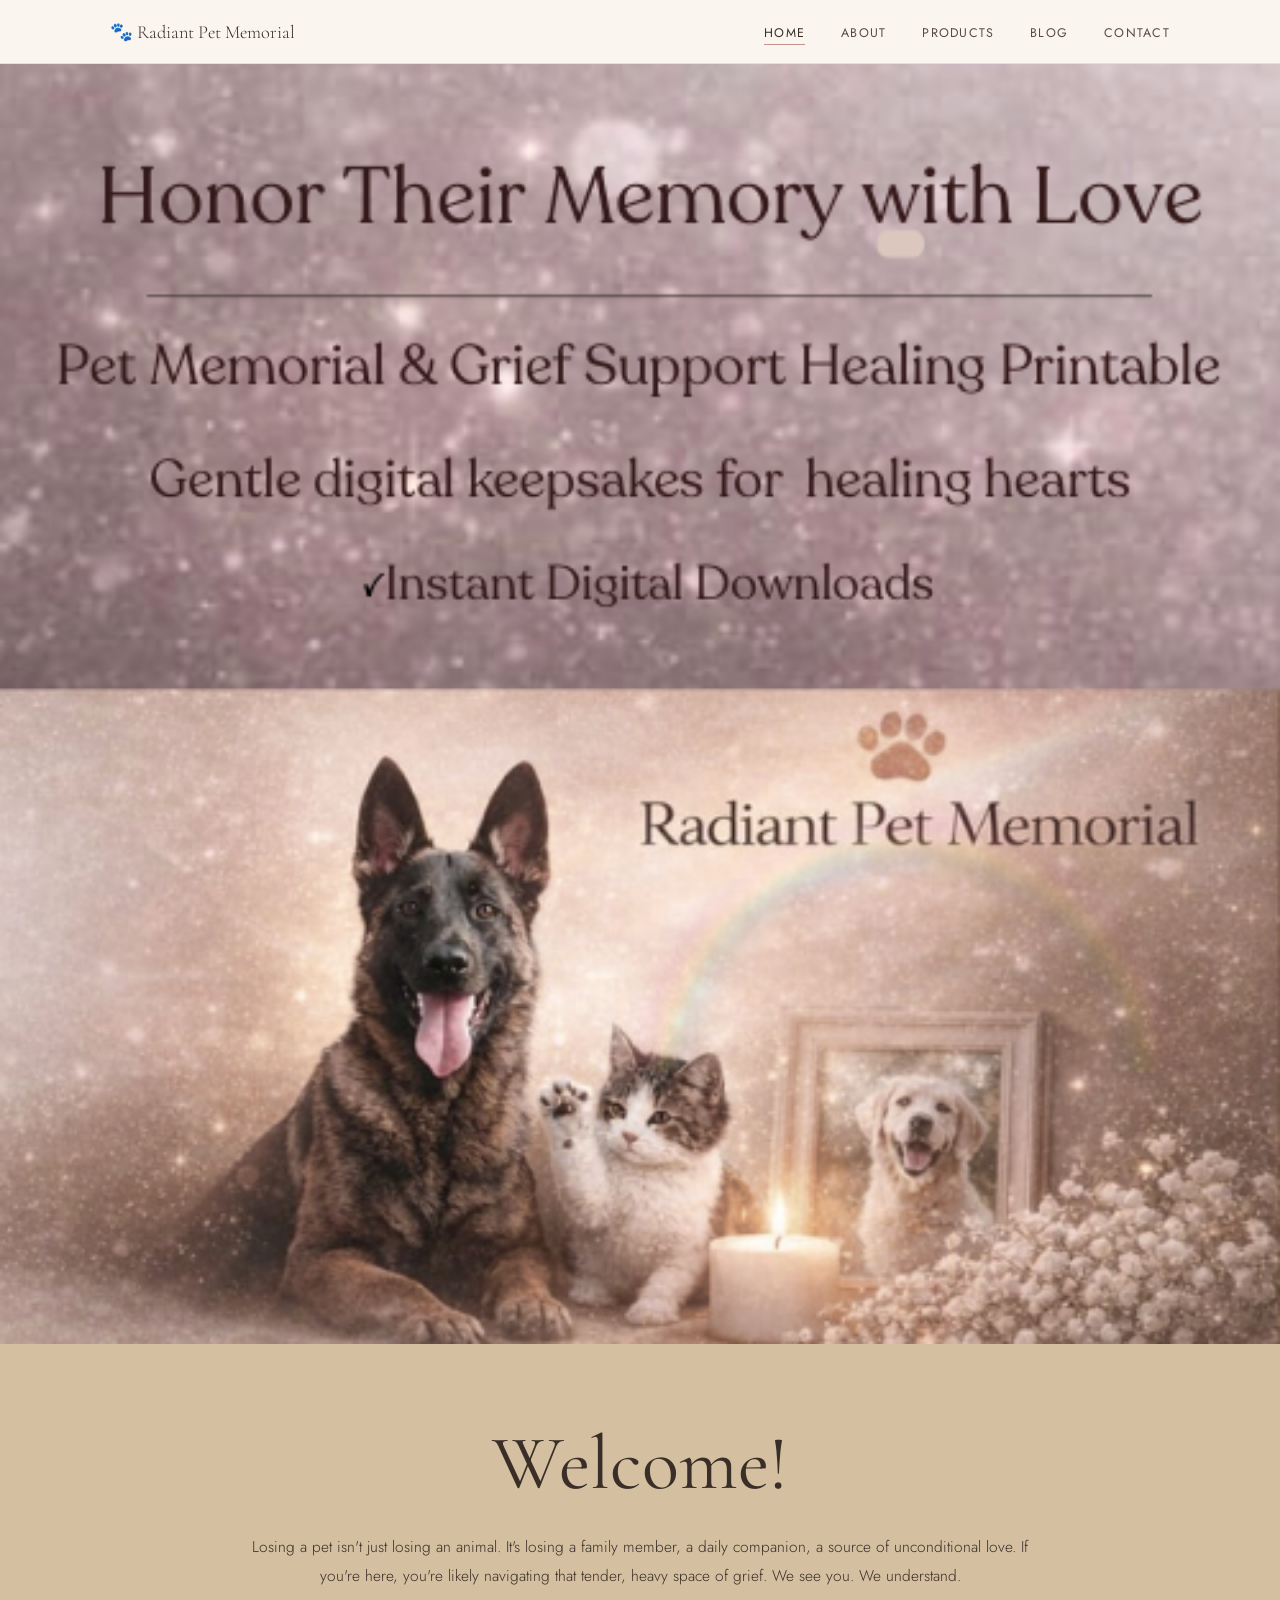
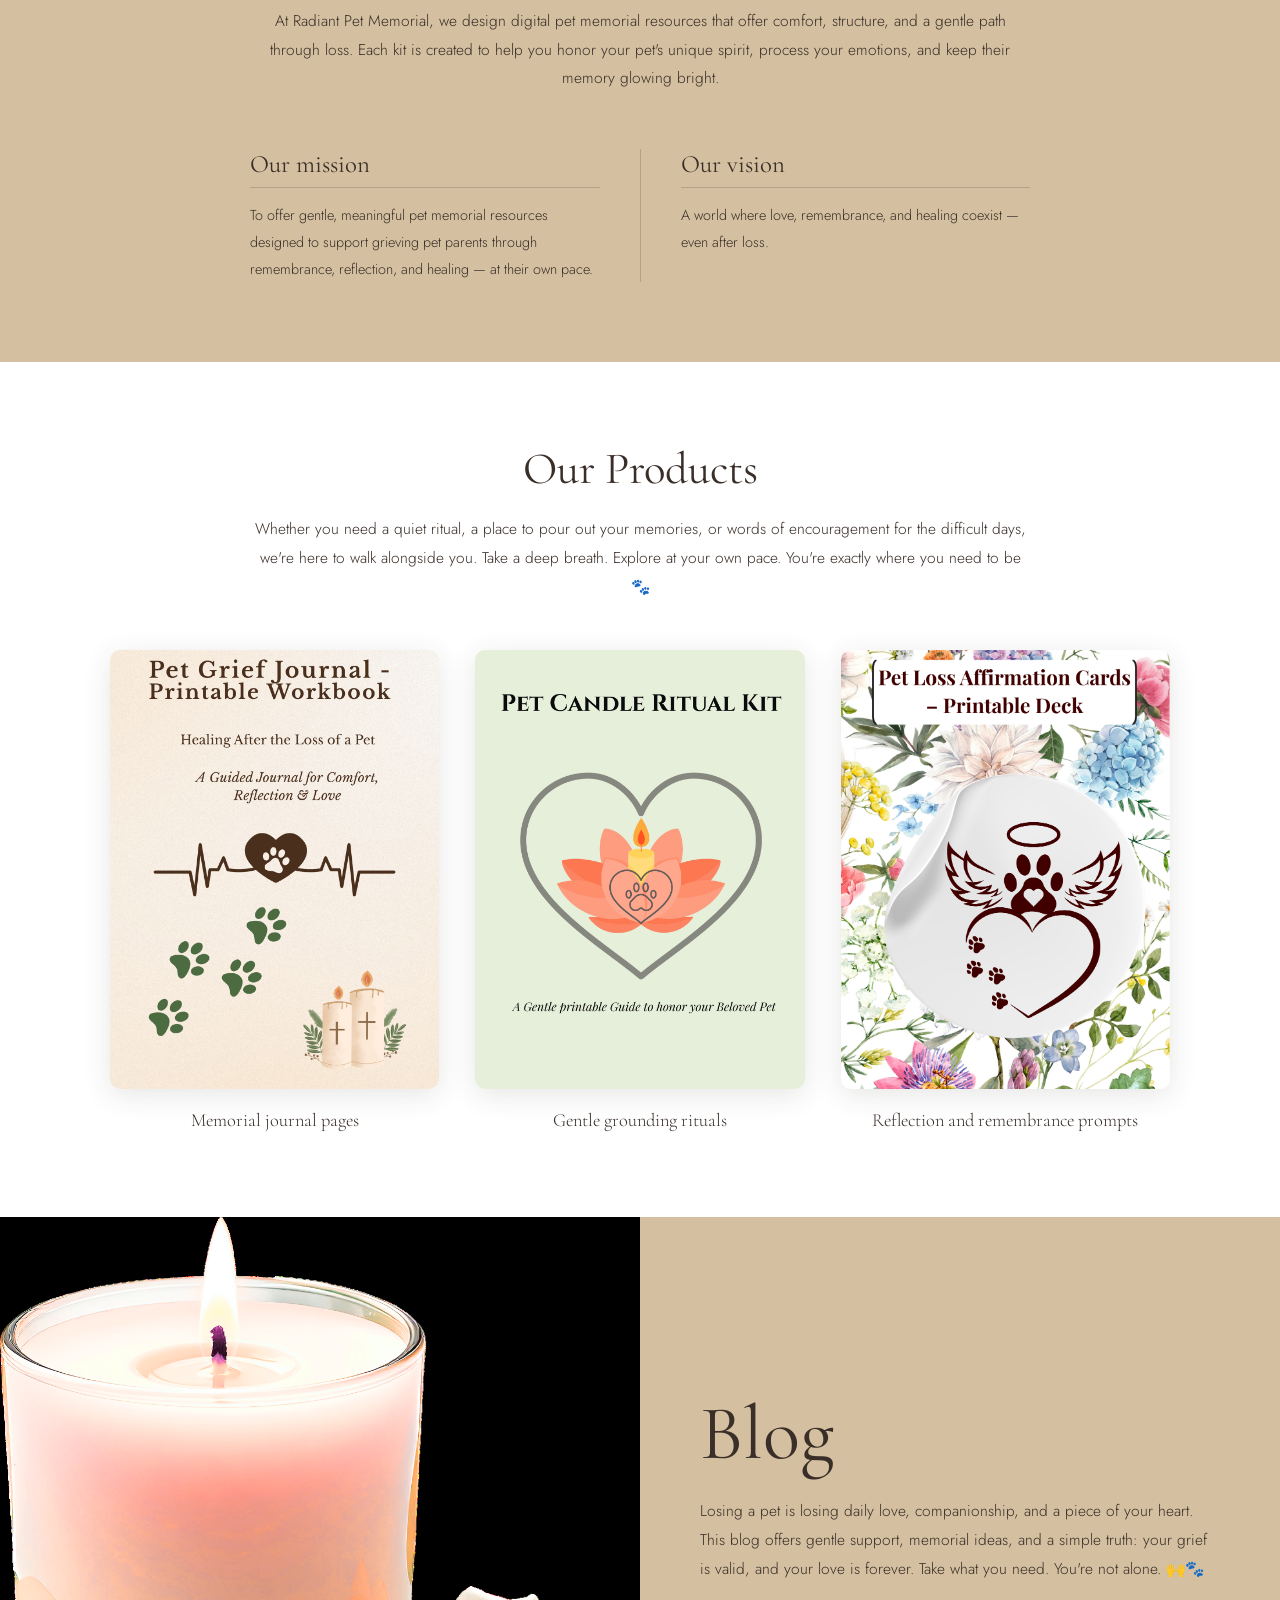
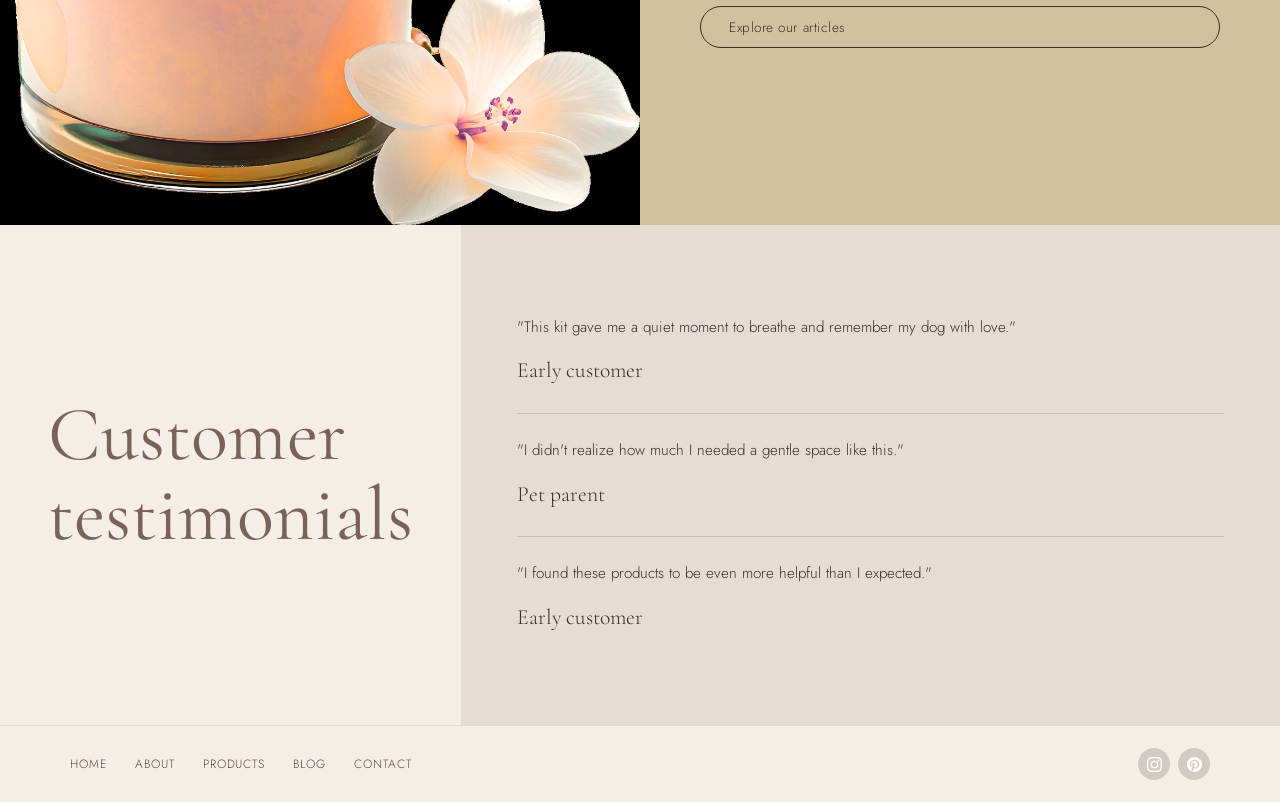
==== index.html @ d65f02b3 "Initial commit: Radiant Pet Memorial website Single-page website with Home, About, Products, Blog an" ====
<!DOCTYPE html>
<html lang="en">
<head>
  <meta charset="UTF-8" />
  <meta name="viewport" content="width=device-width, initial-scale=1.0" />
  <title>Radiant Pet Memorial – Honor Their Memory with Love</title>
  <link rel="preconnect" href="https://fonts.googleapis.com" />
  <link rel="preconnect" href="https://fonts.gstatic.com" crossorigin />
  <link href="https://fonts.googleapis.com/css2?family=Cormorant+Garamond:ital,wght@0,300;0,400;0,500;1,300;1,400&family=Jost:wght@300;400;500&display=swap" rel="stylesheet" />
  <style>
    /* ===== RESET ===== */
    *, *::before, *::after { box-sizing: border-box; margin: 0; padding: 0; }
    html { scroll-behavior: smooth; }
    body {
      font-family: 'Jost', Arial, sans-serif;
      font-weight: 300;
      color: #3a2e28;
      background: #fff;
      overflow-x: hidden;
    }
    a { text-decoration: none; color: inherit; }
    img { display: block; max-width: 100%; }

    /* ===== NAV ===== */
    .navbar {
      position: fixed;
      top: 0; left: 0; right: 0;
      z-index: 100;
      background: rgba(250,245,238,0.96);
      backdrop-filter: blur(10px);
      border-bottom: 1px solid rgba(58,46,40,0.1);
      height: 64px;
      display: flex;
      align-items: center;
    }
    .nav-inner {
      max-width: 1140px;
      margin: 0 auto;
      padding: 0 40px;
      width: 100%;
      display: flex;
      align-items: center;
      justify-content: space-between;
    }
    .nav-logo {
      font-family: 'Cormorant Garamond', Georgia, serif;
      font-size: 1.15rem;
      color: #3a2e28;
      display: flex;
      align-items: center;
      gap: 7px;
      cursor: pointer;
    }
    .nav-links {
      list-style: none;
      display: flex;
      gap: 36px;
    }
    .nav-links a {
      font-size: 0.78rem;
      font-weight: 400;
      letter-spacing: 0.1em;
      text-transform: uppercase;
      color: #5a4a44;
      transition: color 0.2s;
      position: relative;
      padding-bottom: 3px;
      cursor: pointer;
    }
    .nav-links a::after {
      content: '';
      position: absolute;
      bottom: 0; left: 0; right: 0;
      height: 1px;
      background: #c4928a;
      transform: scaleX(0);
      transition: transform 0.25s;
    }
    .nav-links a:hover, .nav-links a.active { color: #3a2e28; }
    .nav-links a:hover::after, .nav-links a.active::after { transform: scaleX(1); }

    .nav-toggle {
      display: none;
      flex-direction: column;
      gap: 5px;
      background: none;
      border: none;
      cursor: pointer;
    }
    .nav-toggle span { display: block; width: 24px; height: 1.5px; background: #3a2e28; }

    /* ===== PAGE WRAPPER ===== */
    .site { padding-top: 64px; }

    /* ===== PAGE SECTIONS ===== */
    .page-section { display: none; }
    .page-section.active { display: block; }

    /* ===== SECTION SHARED ===== */
    .sec-tan    { background: #d4c0a0; }
    .sec-white  { background: #ffffff; }
    .sec-cream  { background: #f5eee6; }
    .sec-taupe  { background: #e5ddd4; }
    .sec-sage   { background: #a8b49a; }

    .sec-inner {
      max-width: 1140px;
      margin: 0 auto;
      padding: 80px 40px;
    }
    .sec-inner-sm {
      max-width: 860px;
      margin: 0 auto;
      padding: 80px 40px;
    }

    /* ===== TYPOGRAPHY ===== */
    .display {
      font-family: 'Cormorant Garamond', Georgia, serif;
      font-weight: 400;
      font-size: clamp(3rem, 6vw, 5.5rem);
      line-height: 1.05;
      color: #3a2e28;
    }
    .display.muted { color: #7a6258; }

    .heading {
      font-family: 'Cormorant Garamond', Georgia, serif;
      font-weight: 400;
      font-size: clamp(1.8rem, 3.5vw, 2.8rem);
      color: #3a2e28;
      margin-bottom: 1.2rem;
    }
    .heading.center { text-align: center; }

    body p { line-height: 1.85; font-size: 0.97rem; }

    /* ===== BUTTONS ===== */
    .btn-sage {
      display: inline-block;
      padding: 10px 28px;
      background: #8a9e82;
      color: #fff;
      font-family: 'Jost', sans-serif;
      font-size: 0.85rem;
      font-weight: 400;
      letter-spacing: 0.04em;
      border-radius: 50px;
      transition: background 0.2s;
      margin-top: 1.4rem;
      cursor: pointer;
    }
    .btn-sage:hover { background: #728670; }

    .btn-outline-dark {
      display: inline-block;
      padding: 10px 28px;
      background: transparent;
      color: #3a2e28;
      font-family: 'Jost', sans-serif;
      font-size: 0.85rem;
      letter-spacing: 0.04em;
      border-radius: 50px;
      border: 1.5px solid #3a2e28;
      transition: all 0.2s;
      margin-top: 1.4rem;
      cursor: pointer;
    }
    .btn-outline-dark:hover { background: #3a2e28; color: #fff; }

    .btn-newsletter {
      display: inline-block;
      padding: 10px 26px;
      background: #8a9e82;
      color: #fff;
      font-family: 'Jost', sans-serif;
      font-size: 0.82rem;
      border-radius: 50px;
      margin-top: 1.2rem;
      transition: background 0.2s;
      cursor: pointer;
    }
    .btn-newsletter:hover { background: #728670; }

    /* ===== HERO ===== */
    .hero { width: 100%; line-height: 0; }
    .hero img { width: 100%; height: auto; display: block; }

    /* ===== WELCOME ===== */
    .welcome-text { text-align: center; }
    .welcome-text .display { margin-bottom: 1.8rem; }
    .welcome-text p { max-width: 780px; margin: 0 auto 1rem; color: #3a2e28; }

    .mission-vision {
      display: grid;
      grid-template-columns: 1fr 1px 1fr;
      gap: 40px;
      margin-top: 3.5rem;
      text-align: left;
    }
    .mv-divider { background: rgba(58,46,40,0.2); }
    .mv-col h3 {
      font-family: 'Cormorant Garamond', Georgia, serif;
      font-size: 1.55rem;
      font-weight: 400;
      color: #3a2e28;
      border-bottom: 1px solid rgba(58,46,40,0.2);
      padding-bottom: 0.5rem;
      margin-bottom: 0.9rem;
    }
    .mv-col p { font-size: 0.9rem; color: #3a2e28; margin: 0; }

    /* ===== ABOUT HERO BANNER ===== */
    .about-hero {
      background: #f5eee6;
      padding: 80px 40px 60px;
      text-align: center;
      border-bottom: 3px solid #d4c0a0;
    }
    .about-hero h1 {
      font-family: 'Cormorant Garamond', Georgia, serif;
      font-size: clamp(3rem, 6vw, 5rem);
      font-weight: 400;
      color: #3a2e28;
      margin-bottom: 0.6rem;
    }
    .about-hero p {
      font-size: 1rem;
      color: #7a6258;
      letter-spacing: 0.04em;
    }

    /* ===== PRODUCTS ===== */
    .products-intro { text-align: center; max-width: 780px; margin: 0 auto 3rem; }
    .products-grid {
      display: grid;
      grid-template-columns: repeat(3, 1fr);
      gap: 36px;
    }
    .product-card { display: flex; flex-direction: column; align-items: center; }
    .product-card img {
      width: 100%;
      aspect-ratio: 3/4;
      object-fit: cover;
      border-radius: 10px;
      box-shadow: 0 6px 28px rgba(58,46,40,0.12);
      margin-bottom: 14px;
    }
    .product-label {
      font-family: 'Cormorant Garamond', Georgia, serif;
      font-size: 1.15rem;
      text-align: center;
      color: #3a2e28;
    }

    /* ===== BLOG ===== */
    .blog-layout {
      display: grid;
      grid-template-columns: 1fr 1fr;
      min-height: 540px;
    }
    .blog-img-col { overflow: hidden; }
    .blog-img-col img { width: 100%; height: 100%; object-fit: cover; }
    .blog-text-col {
      padding: 72px 60px;
      display: flex;
      flex-direction: column;
      justify-content: center;
    }
    .blog-text-col .display { margin-bottom: 1.4rem; }
    .blog-text-col p { color: #3a2e28; }

    /* ===== TESTIMONIALS ===== */
    .testimonials-layout {
      display: grid;
      grid-template-columns: 1fr 2fr;
      min-height: 500px;
    }
    .t-left {
      background: #f5eee6;
      display: flex;
      align-items: center;
      justify-content: center;
      padding: 60px 48px;
    }
    .t-right {
      background: #e5ddd4;
      padding: 60px 56px;
      display: flex;
      flex-direction: column;
      justify-content: center;
    }
    .testimonial { padding: 22px 0; }
    .testimonial p.quote { font-size: 0.95rem; line-height: 1.85; color: #3a2e28; margin-bottom: 10px; }
    .testimonial p.author {
      font-family: 'Cormorant Garamond', Georgia, serif;
      font-size: 1.35rem;
      color: #3a2e28;
    }
    .t-hr { border: none; border-top: 1px solid rgba(58,46,40,0.18); }

    /* ===== FAQs ===== */
    .faq-layout {
      display: grid;
      grid-template-columns: 1fr 2fr;
      min-height: 580px;
    }
    .faq-left {
      background: #f5eee6;
      padding: 60px 40px 0;
      display: flex;
      flex-direction: column;
      overflow: hidden;
    }
    .faq-left .display { margin-bottom: 32px; }
    .faq-pets { display: flex; gap: 0; align-items: flex-end; flex: 1; }
    .faq-pets img { width: 50%; object-fit: contain; }

    .faq-right {
      background: #a8b49a;
      padding: 60px 56px;
      display: flex;
      flex-direction: column;
      justify-content: center;
    }
    .faq-item { padding: 22px 0; }
    .faq-item h3 {
      font-family: 'Cormorant Garamond', Georgia, serif;
      font-size: 1.3rem;
      font-weight: 400;
      color: #fff;
      margin-bottom: 10px;
      line-height: 1.35;
    }
    .faq-item p { font-size: 0.88rem; line-height: 1.85; color: rgba(255,255,255,0.92); }
    .faq-item p a { color: #fff; text-decoration: underline; }
    .faq-hr { border: none; border-top: 1px solid rgba(255,255,255,0.3); }

    /* ===== LET'S CONNECT ===== */
    .connect-wrap { text-align: center; }
    .connect-wrap .display { margin-bottom: 18px; }
    .connect-rule {
      border: none;
      border-top: 1px solid rgba(58,46,40,0.22);
      max-width: 480px;
      margin: 0 auto 40px;
    }
    .connect-pets {
      display: flex;
      justify-content: center;
      align-items: flex-end;
      margin-bottom: 52px;
    }
    .connect-pets img { height: 170px; width: auto; object-fit: contain; }

    .connect-cols {
      display: grid;
      grid-template-columns: repeat(3, 1fr);
      gap: 20px;
      text-align: left;
      max-width: 860px;
      margin: 0 auto;
    }
    .connect-col h4 {
      font-family: 'Cormorant Garamond', Georgia, serif;
      font-size: 1.4rem;
      font-weight: 400;
      margin-bottom: 6px;
      color: #3a2e28;
    }
    .connect-col p, .connect-col a { font-size: 0.88rem; color: #3a2e28; }
    .connect-col a:hover { text-decoration: underline; }

    .social-row { display: flex; gap: 10px; margin-top: 6px; }
    .social-btn {
      width: 40px; height: 40px;
      border-radius: 50%;
      background: #8a9e82;
      color: #fff;
      display: flex; align-items: center; justify-content: center;
      transition: background 0.2s, transform 0.2s;
    }
    .social-btn:hover { background: #6e8468; transform: translateY(-2px); }

    /* ===== FOOTER ===== */
    .footer {
      background: #f5eee6;
      border-top: 1px solid rgba(58,46,40,0.1);
      padding: 22px 40px;
    }
    .footer-inner {
      max-width: 1140px;
      margin: 0 auto;
      display: flex;
      align-items: center;
      justify-content: space-between;
      flex-wrap: wrap;
      gap: 14px;
    }
    .footer-nav { display: flex; gap: 28px; flex-wrap: wrap; }
    .footer-nav a {
      font-size: 0.75rem;
      letter-spacing: 0.08em;
      text-transform: uppercase;
      color: #5a4a44;
      transition: color 0.2s;
      cursor: pointer;
    }
    .footer-nav a:hover { color: #3a2e28; }
    .footer-social { display: flex; gap: 8px; }
    .footer-social .social-btn { width: 32px; height: 32px; background: rgba(58,46,40,0.18); }
    .footer-social .social-btn:hover { background: rgba(58,46,40,0.35); transform: none; }

    /* ===== NEWSLETTER MODAL ===== */
    .modal-overlay {
      display: none;
      position: fixed;
      inset: 0;
      background: rgba(58,46,40,0.45);
      z-index: 200;
      align-items: center;
      justify-content: center;
    }
    .modal-overlay.open { display: flex; }
    .modal-box {
      background: #f5eee6;
      border-radius: 14px;
      padding: 48px 44px 40px;
      max-width: 440px;
      width: 90%;
      text-align: center;
      position: relative;
      box-shadow: 0 20px 60px rgba(58,46,40,0.2);
    }
    .modal-close {
      position: absolute;
      top: 14px; right: 18px;
      background: none;
      border: none;
      font-size: 1.4rem;
      color: #7a6258;
      cursor: pointer;
      line-height: 1;
    }
    .modal-box h3 {
      font-family: 'Cormorant Garamond', Georgia, serif;
      font-size: 2rem;
      font-weight: 400;
      color: #3a2e28;
      margin-bottom: 8px;
    }
    .modal-box p {
      font-size: 0.88rem;
      color: #7a6258;
      margin-bottom: 24px;
      line-height: 1.7;
    }
    .modal-input {
      width: 100%;
      padding: 12px 16px;
      border: 1.5px solid rgba(58,46,40,0.25);
      border-radius: 50px;
      background: #fff;
      font-family: 'Jost', sans-serif;
      font-size: 0.9rem;
      color: #3a2e28;
      outline: none;
      margin-bottom: 12px;
      transition: border-color 0.2s;
    }
    .modal-input:focus { border-color: #8a9e82; }
    .modal-submit {
      width: 100%;
      padding: 12px;
      background: #8a9e82;
      color: #fff;
      border: none;
      border-radius: 50px;
      font-family: 'Jost', sans-serif;
      font-size: 0.88rem;
      letter-spacing: 0.04em;
      cursor: pointer;
      transition: background 0.2s;
    }
    .modal-submit:hover { background: #728670; }
    .modal-success { display: none; }
    .modal-success h3 { color: #8a9e82; }

    /* ===== RESPONSIVE ===== */
    @media (max-width: 900px) {
      .blog-layout,
      .testimonials-layout,
      .faq-layout { grid-template-columns: 1fr; }
      .blog-text-col { padding: 48px 32px; }
      .t-left, .t-right { padding: 48px 32px; }
      .faq-left { padding: 48px 32px 0; }
      .faq-right { padding: 48px 32px; }
      .products-grid { grid-template-columns: repeat(2, 1fr); }
      .connect-cols { grid-template-columns: 1fr; text-align: center; }
      .social-row { justify-content: center; }
      .mission-vision { grid-template-columns: 1fr; }
      .mv-divider { height: 1px; }
    }
    @media (max-width: 640px) {
      .nav-links { display: none; flex-direction: column; position: absolute; top: 64px; left: 0; right: 0; background: #faf5ee; padding: 20px 32px; gap: 18px; border-bottom: 1px solid rgba(58,46,40,0.1); }
      .nav-links.open { display: flex; }
      .nav-toggle { display: flex; }
      .sec-inner, .sec-inner-sm { padding: 60px 24px; }
      .products-grid { grid-template-columns: 1fr; max-width: 300px; margin: 0 auto; }
      .connect-pets img { height: 110px; }
      .footer { padding: 20px 24px; }
      .footer-inner { flex-direction: column; align-items: flex-start; }
    }
  </style>
</head>
<body>

  <!-- NAV -->
  <nav class="navbar">
    <div class="nav-inner">
      <span class="nav-logo" onclick="showPage('home')">🐾 Radiant Pet Memorial</span>
      <button class="nav-toggle" id="navToggle"><span></span><span></span><span></span></button>
      <ul class="nav-links" id="navLinks">
        <li><a onclick="showPage('home')" data-page="home" class="active">Home</a></li>
        <li><a onclick="showPage('about')" data-page="about">About</a></li>
        <li><a onclick="showPage('products')" data-page="products">Products</a></li>
        <li><a onclick="showPage('blog')" data-page="blog">Blog</a></li>
        <li><a onclick="showPage('contact')" data-page="contact">Contact</a></li>
      </ul>
    </div>
  </nav>

  <div class="site">

    <!-- ========== HOME ========== -->
    <div class="page-section active" id="page-home">

      <section class="hero">
        <img src="images/hero.png" alt="Honor Their Memory with Love – Radiant Pet Memorial" />
      </section>

      <section class="sec-tan">
        <div class="sec-inner-sm">
          <div class="welcome-text">
            <h2 class="display">Welcome!</h2>
            <p>Losing a pet isn't just losing an animal. It's losing a family member, a daily companion, a source of unconditional love. If you're here, you're likely navigating that tender, heavy space of grief. We see you. We understand.</p>
            <p>At Radiant Pet Memorial, we design digital pet memorial resources that offer comfort, structure, and a gentle path through loss. Each kit is created to help you honor your pet's unique spirit, process your emotions, and keep their memory glowing bright.</p>
          </div>
          <div class="mission-vision">
            <div class="mv-col">
              <h3>Our mission</h3>
              <p>To offer gentle, meaningful pet memorial resources designed to support grieving pet parents through remembrance, reflection, and healing — at their own pace.</p>
            </div>
            <div class="mv-divider"></div>
            <div class="mv-col">
              <h3>Our vision</h3>
              <p>A world where love, remembrance, and healing coexist — even after loss.</p>
            </div>
          </div>
        </div>
      </section>

      <section class="sec-white">
        <div class="sec-inner">
          <h2 class="heading center">Our Products</h2>
          <div class="products-intro">
            <p>Whether you need a quiet ritual, a place to pour out your memories, or words of encouragement for the difficult days, we're here to walk alongside you. Take a deep breath. Explore at your own pace. You're exactly where you need to be 🐾</p>
          </div>
          <div class="products-grid">
            <div class="product-card">
              <img src="images/product-journal.png" alt="Pet Grief Journal" />
              <p class="product-label">Memorial journal pages</p>
            </div>
            <div class="product-card">
              <img src="images/product-candle-kit.png" alt="Pet Candle Ritual Kit" />
              <p class="product-label">Gentle grounding rituals</p>
            </div>
            <div class="product-card">
              <img src="images/product-affirmation.png" alt="Pet Loss Affirmation Cards" />
              <p class="product-label">Reflection and remembrance prompts</p>
            </div>
          </div>
        </div>
      </section>

      <div class="blog-layout">
        <div class="blog-img-col sec-tan">
          <img src="images/blog-candle.png" alt="Candle with flower" />
        </div>
        <div class="blog-text-col sec-tan">
          <h2 class="display">Blog</h2>
          <p>Losing a pet is losing daily love, companionship, and a piece of your heart. This blog offers gentle support, memorial ideas, and a simple truth: your grief is valid, and your love is forever. Take what you need. You're not alone. 🙌🐾</p>
          <a onclick="showPage('blog')" class="btn-outline-dark">Explore our articles</a>
        </div>
      </div>

      <div class="testimonials-layout">
        <div class="t-left">
          <h2 class="display muted">Customer<br />testimonials</h2>
        </div>
        <div class="t-right">
          <div class="testimonial">
            <p class="quote">"This kit gave me a quiet moment to breathe and remember my dog with love."</p>
            <p class="author">Early customer</p>
          </div>
          <hr class="t-hr" />
          <div class="testimonial">
            <p class="quote">"I didn't realize how much I needed a gentle space like this."</p>
            <p class="author">Pet parent</p>
          </div>
          <hr class="t-hr" />
          <div class="testimonial">
            <p class="quote">"I found these products to be even more helpful than I expected."</p>
            <p class="author">Early customer</p>
          </div>
        </div>
      </div>

    </div><!-- end #page-home -->


    <!-- ========== ABOUT ========== -->
    <div class="page-section" id="page-about">

      <div class="about-hero">
        <h1>About Us</h1>
        <p>Compassion for grieving pet parents</p>
      </div>

      <section class="sec-tan">
        <div class="sec-inner-sm">
          <div class="welcome-text">
            <h2 class="display">Welcome!</h2>
            <p>Losing a pet isn't just losing an animal. It's losing a family member, a daily companion, a source of unconditional love. If you're here, you're likely navigating that tender, heavy space of grief. We see you. We understand.</p>
            <p>At Radiant Pet Memorial, we design digital pet memorial resources that offer comfort, structure, and a gentle path through loss. Each kit is created to help you honor your pet's unique spirit, process your emotions, and keep their memory glowing bright.</p>
          </div>
          <div class="mission-vision">
            <div class="mv-col">
              <h3>Our mission</h3>
              <p>To offer gentle, meaningful pet memorial resources designed to support grieving pet parents through remembrance, reflection, and healing — at their own pace.</p>
            </div>
            <div class="mv-divider"></div>
            <div class="mv-col">
              <h3>Our vision</h3>
              <p>A world where love, remembrance, and healing coexist — even after loss.</p>
            </div>
          </div>
        </div>
      </section>

      <div class="testimonials-layout">
        <div class="t-left">
          <h2 class="display muted">Customer<br />testimonials</h2>
        </div>
        <div class="t-right">
          <div class="testimonial">
            <p class="quote">"This kit gave me a quiet moment to breathe and remember my dog with love."</p>
            <p class="author">Early customer</p>
          </div>
          <hr class="t-hr" />
          <div class="testimonial">
            <p class="quote">"I didn't realize how much I needed a gentle space like this."</p>
            <p class="author">Pet parent</p>
          </div>
          <hr class="t-hr" />
          <div class="testimonial">
            <p class="quote">"I found these products to be even more helpful than I expected."</p>
            <p class="author">Early customer</p>
          </div>
        </div>
      </div>

    </div><!-- end #page-about -->


    <!-- ========== PRODUCTS ========== -->
    <div class="page-section" id="page-products">

      <section class="sec-white">
        <div class="sec-inner">
          <h2 class="heading center">Our Products</h2>
          <div class="products-intro">
            <p>Whether you need a quiet ritual, a place to pour out your memories, or words of encouragement for the difficult days, we're here to walk alongside you. Take a deep breath. Explore at your own pace. You're exactly where you need to be 🐾</p>
          </div>
          <div class="products-grid">
            <div class="product-card">
              <img src="images/product-journal.png" alt="Pet Grief Journal – Printable Workbook" />
              <p class="product-label">Memorial journal pages</p>
            </div>
            <div class="product-card">
              <img src="images/product-candle-kit.png" alt="Pet Candle Ritual Kit" />
              <p class="product-label">Gentle grounding rituals</p>
            </div>
            <div class="product-card">
              <img src="images/product-affirmation.png" alt="Pet Loss Affirmation Cards – Printable Deck" />
              <p class="product-label">Reflection and remembrance prompts</p>
            </div>
          </div>
        </div>
      </section>

    </div><!-- end #page-products -->


    <!-- ========== BLOG ========== -->
    <div class="page-section" id="page-blog">

      <div class="blog-layout">
        <div class="blog-img-col sec-tan">
          <img src="images/blog-candle.png" alt="Candle with flower" />
        </div>
        <div class="blog-text-col sec-tan">
          <h2 class="display">Blog</h2>
          <p>Losing a pet is losing daily love, companionship, and a piece of your heart. This blog offers gentle support, memorial ideas, and a simple truth: your grief is valid, and your love is forever. Take what you need. You're not alone. 🙌🐾</p>
          <a href="#blog-articles" class="btn-outline-dark">Explore our articles</a>
        </div>
      </div>

      <section class="sec-cream" id="blog-articles">
        <div class="sec-inner">
          <div style="display:grid;grid-template-columns:repeat(auto-fill,minmax(300px,1fr));gap:36px;">

            <article style="background:#fff;border-radius:10px;overflow:hidden;box-shadow:0 4px 20px rgba(58,46,40,0.08);">
              <div style="background:#d4c0a0;height:200px;display:flex;align-items:center;justify-content:center;font-size:3.5rem;">🕯️</div>
              <div style="padding:24px;">
                <span style="font-size:0.72rem;letter-spacing:0.1em;text-transform:uppercase;color:#8a9e82;font-weight:500;">Grief &amp; Healing</span>
                <h3 style="font-family:'Cormorant Garamond',serif;font-size:1.35rem;font-weight:400;margin:10px 0 8px;line-height:1.3;">Finding Peace After Pet Loss: A Gentle Guide</h3>
                <p style="font-size:0.88rem;color:#5a4a44;line-height:1.8;">Losing a pet can feel overwhelming. Here are five gentle practices to help you move through grief with compassion for yourself...</p>
                <a href="#" style="display:inline-block;margin-top:14px;font-size:0.85rem;color:#8a9e82;font-weight:500;">Read more →</a>
              </div>
            </article>

            <article style="background:#fff;border-radius:10px;overflow:hidden;box-shadow:0 4px 20px rgba(58,46,40,0.08);">
              <div style="background:#f5d8d3;height:200px;display:flex;align-items:center;justify-content:center;font-size:3.5rem;">📖</div>
              <div style="padding:24px;">
                <span style="font-size:0.72rem;letter-spacing:0.1em;text-transform:uppercase;color:#8a9e82;font-weight:500;">Journaling</span>
                <h3 style="font-family:'Cormorant Garamond',serif;font-size:1.35rem;font-weight:400;margin:10px 0 8px;line-height:1.3;">How Journaling Helped Me Honour My Cat's Memory</h3>
                <p style="font-size:0.88rem;color:#5a4a44;line-height:1.8;">Writing down memories is one of the most healing things you can do. Here's how to start your pet memorial journal even when it feels hard...</p>
                <a href="#" style="display:inline-block;margin-top:14px;font-size:0.85rem;color:#8a9e82;font-weight:500;">Read more →</a>
              </div>
            </article>

            <article style="background:#fff;border-radius:10px;overflow:hidden;box-shadow:0 4px 20px rgba(58,46,40,0.08);">
              <div style="background:#e6f0e2;height:200px;display:flex;align-items:center;justify-content:center;font-size:3.5rem;">🌿</div>
              <div style="padding:24px;">
                <span style="font-size:0.72rem;letter-spacing:0.1em;text-transform:uppercase;color:#8a9e82;font-weight:500;">Memory Keeping</span>
                <h3 style="font-family:'Cormorant Garamond',serif;font-size:1.35rem;font-weight:400;margin:10px 0 8px;line-height:1.3;">Creating a Memory Corner for Your Beloved Pet</h3>
                <p style="font-size:0.88rem;color:#5a4a44;line-height:1.8;">A dedicated memory space in your home can be a beautiful tribute. Learn how to create one that feels personal and comforting...</p>
                <a href="#" style="display:inline-block;margin-top:14px;font-size:0.85rem;color:#8a9e82;font-weight:500;">Read more →</a>
              </div>
            </article>

          </div>
        </div>
      </section>

    </div><!-- end #page-blog -->


    <!-- ========== CONTACT ========== -->
    <div class="page-section" id="page-contact">

      <div class="faq-layout">
        <div class="faq-left">
          <h2 class="display">FAQs</h2>
          <div class="faq-pets">
            <img src="images/faq-dog.png" alt="Dog" />
            <img src="images/faq-cat.png" alt="Cat" />
          </div>
        </div>
        <div class="faq-right">
          <div class="faq-item">
            <h3>When will I receive my products?</h3>
            <p>Your worksheets will be available for instant download immediately after your payment is processed.</p>
          </div>
          <hr class="faq-hr" />
          <div class="faq-item">
            <h3>How do I download my worksheets?</h3>
            <p>Once your purchase is complete, the "Add to Cart" button will be replaced by a "Download Now" button, which you can click to download your items. You can also navigate to your Etsy profile, click "recent purchases," select this worksheet bundle, and you will see the option to download your worksheets.</p>
          </div>
          <hr class="faq-hr" />
          <div class="faq-item">
            <h3>What should I do if I need help with my order or have questions about this product?</h3>
            <p>Send me a message on Etsy @ <a href="mailto:radiantpetmemorial@etsy.com">radiantpetmemorial@etsy.com</a> — I'm happy to answer any questions you have!</p>
            <button onclick="openNewsletter()" class="btn-newsletter">Subscribe to our newsletter</button>
          </div>
        </div>
      </div>

      <section class="sec-tan" id="connect-section">
        <div class="sec-inner">
          <div class="connect-wrap">
            <h2 class="display">Let's connect</h2>
            <hr class="connect-rule" />
            <div class="connect-pets">
              <img src="images/connect-puppy.png" alt="Puppy" />
              <img src="images/connect-fluffy-cat.png" alt="Fluffy cat" />
              <img src="images/connect-yorkie.png" alt="Yorkie with bone" />
              <img src="images/connect-kitten.png" alt="Kitten" />
            </div>
            <div class="connect-cols">
              <div class="connect-col">
                <h4>Phone</h4>
                <p><a href="tel:+11234567890">(123) 456-7890</a></p>
              </div>
              <div class="connect-col">
                <h4>Email</h4>
                <p><a href="mailto:radiantpetmemorial@gmail.com">radiantpetmemorial@gmail.com</a></p>
              </div>
              <div class="connect-col">
                <h4>Social media</h4>
                <div class="social-row">
                  <a href="https://www.instagram.com/radiantpetmemorial?igsh=MTEweGh0MDZ3ZXppZw==" target="_blank" rel="noopener" aria-label="Instagram" class="social-btn">
                    <svg viewBox="0 0 24 24" fill="currentColor" width="18" height="18"><path d="M12 2.163c3.204 0 3.584.012 4.85.07 3.252.148 4.771 1.691 4.919 4.919.058 1.265.069 1.645.069 4.849 0 3.205-.012 3.584-.069 4.849-.149 3.225-1.664 4.771-4.919 4.919-1.266.058-1.644.07-4.85.07-3.204 0-3.584-.012-4.849-.07-3.26-.149-4.771-1.699-4.919-4.92-.058-1.265-.07-1.644-.07-4.849 0-3.204.013-3.583.07-4.849.149-3.227 1.664-4.771 4.919-4.919 1.266-.057 1.645-.069 4.849-.069zM12 0C8.741 0 8.333.014 7.053.072 2.695.272.273 2.69.073 7.052.014 8.333 0 8.741 0 12c0 3.259.014 3.668.072 4.948.2 4.358 2.618 6.78 6.98 6.98C8.333 23.986 8.741 24 12 24c3.259 0 3.668-.014 4.948-.072 4.354-.2 6.782-2.618 6.979-6.98.059-1.28.073-1.689.073-4.948 0-3.259-.014-3.667-.072-4.947-.196-4.354-2.617-6.78-6.979-6.98C15.668.014 15.259 0 12 0zm0 5.838a6.162 6.162 0 100 12.324 6.162 6.162 0 000-12.324zM12 16a4 4 0 110-8 4 4 0 010 8zm6.406-11.845a1.44 1.44 0 100 2.881 1.44 1.44 0 000-2.881z"/></svg>
                  </a>
                  <a href="https://pin.it/HvTOtUVkY" target="_blank" rel="noopener" aria-label="Pinterest" class="social-btn">
                    <svg viewBox="0 0 24 24" fill="currentColor" width="18" height="18"><path d="M12 0C5.373 0 0 5.373 0 12c0 5.084 3.163 9.426 7.627 11.174-.105-.949-.2-2.405.042-3.441.218-.937 1.407-5.965 1.407-5.965s-.359-.719-.359-1.782c0-1.668.967-2.914 2.171-2.914 1.023 0 1.518.769 1.518 1.69 0 1.029-.655 2.568-.994 3.995-.283 1.194.599 2.169 1.777 2.169 2.133 0 3.772-2.249 3.772-5.495 0-2.873-2.064-4.882-5.012-4.882-3.414 0-5.418 2.561-5.418 5.207 0 1.031.397 2.138.893 2.738a.36.36 0 01.083.345l-.333 1.36c-.053.22-.174.267-.402.161-1.499-.698-2.436-2.889-2.436-4.649 0-3.785 2.75-7.262 7.929-7.262 4.163 0 7.398 2.967 7.398 6.931 0 4.136-2.607 7.464-6.227 7.464-1.216 0-2.359-.632-2.75-1.378l-.748 2.853c-.271 1.043-1.002 2.35-1.492 3.146C9.57 23.812 10.763 24 12 24c6.627 0 12-5.373 12-12S18.627 0 12 0z"/></svg>
                  </a>
                </div>
              </div>
            </div>
          </div>
        </div>
      </section>

    </div><!-- end #page-contact -->


    <!-- ========== FOOTER (shared) ========== -->
    <footer class="footer">
      <div class="footer-inner">
        <nav class="footer-nav">
          <a onclick="showPage('home')">Home</a>
          <a onclick="showPage('about')">About</a>
          <a onclick="showPage('products')">Products</a>
          <a onclick="showPage('blog')">Blog</a>
          <a onclick="showPage('contact')">Contact</a>
        </nav>
        <div class="footer-social">
          <a href="https://www.instagram.com/radiantpetmemorial?igsh=MTEweGh0MDZ3ZXppZw==" target="_blank" rel="noopener" aria-label="Instagram" class="social-btn">
            <svg viewBox="0 0 24 24" fill="currentColor" width="15" height="15"><path d="M12 2.163c3.204 0 3.584.012 4.85.07 3.252.148 4.771 1.691 4.919 4.919.058 1.265.069 1.645.069 4.849 0 3.205-.012 3.584-.069 4.849-.149 3.225-1.664 4.771-4.919 4.919-1.266.058-1.644.07-4.85.07-3.204 0-3.584-.012-4.849-.07-3.26-.149-4.771-1.699-4.919-4.92-.058-1.265-.07-1.644-.07-4.849 0-3.204.013-3.583.07-4.849.149-3.227 1.664-4.771 4.919-4.919 1.266-.057 1.645-.069 4.849-.069zM12 0C8.741 0 8.333.014 7.053.072 2.695.272.273 2.69.073 7.052.014 8.333 0 8.741 0 12c0 3.259.014 3.668.072 4.948.2 4.358 2.618 6.78 6.98 6.98C8.333 23.986 8.741 24 12 24c3.259 0 3.668-.014 4.948-.072 4.354-.2 6.782-2.618 6.979-6.98.059-1.28.073-1.689.073-4.948 0-3.259-.014-3.667-.072-4.947-.196-4.354-2.617-6.78-6.979-6.98C15.668.014 15.259 0 12 0zm0 5.838a6.162 6.162 0 100 12.324 6.162 6.162 0 000-12.324zM12 16a4 4 0 110-8 4 4 0 010 8zm6.406-11.845a1.44 1.44 0 100 2.881 1.44 1.44 0 000-2.881z"/></svg>
          </a>
          <a href="https://pin.it/HvTOtUVkY" target="_blank" rel="noopener" aria-label="Pinterest" class="social-btn">
            <svg viewBox="0 0 24 24" fill="currentColor" width="15" height="15"><path d="M12 0C5.373 0 0 5.373 0 12c0 5.084 3.163 9.426 7.627 11.174-.105-.949-.2-2.405.042-3.441.218-.937 1.407-5.965 1.407-5.965s-.359-.719-.359-1.782c0-1.668.967-2.914 2.171-2.914 1.023 0 1.518.769 1.518 1.69 0 1.029-.655 2.568-.994 3.995-.283 1.194.599 2.169 1.777 2.169 2.133 0 3.772-2.249 3.772-5.495 0-2.873-2.064-4.882-5.012-4.882-3.414 0-5.418 2.561-5.418 5.207 0 1.031.397 2.138.893 2.738a.36.36 0 01.083.345l-.333 1.36c-.053.22-.174.267-.402.161-1.499-.698-2.436-2.889-2.436-4.649 0-3.785 2.75-7.262 7.929-7.262 4.163 0 7.398 2.967 7.398 6.931 0 4.136-2.607 7.464-6.227 7.464-1.216 0-2.359-.632-2.75-1.378l-.748 2.853c-.271 1.043-1.002 2.35-1.492 3.146C9.57 23.812 10.763 24 12 24c6.627 0 12-5.373 12-12S18.627 0 12 0z"/></svg>
          </a>
        </div>
      </div>
    </footer>

  </div><!-- end .site -->

  <!-- NEWSLETTER MODAL -->
  <div class="modal-overlay" id="newsletterModal">
    <div class="modal-box">
      <button class="modal-close" onclick="closeNewsletter()" aria-label="Close">&times;</button>

      <!-- Form view -->
      <div id="modalForm">
        <h3>Stay connected</h3>
        <p>Get gentle grief resources, memorial ideas, and new product updates delivered to your inbox.</p>
        <!-- Replace YOUR_FORM_ID with your Formspree ID at formspree.io -->
        <form id="newsletterForm" action="https://formspree.io/f/YOUR_FORM_ID" method="POST" onsubmit="handleNewsletterSubmit(event)">
          <input type="email" name="email" class="modal-input" placeholder="Your email address" required />
          <button type="submit" class="modal-submit">Subscribe</button>
        </form>
      </div>

      <!-- Success view -->
      <div id="modalSuccess" class="modal-success">
        <h3>You're subscribed! 🐾</h3>
        <p>Thank you for joining the Radiant Pet Memorial community. We'll be in touch with love.</p>
      </div>
    </div>
  </div>

  <script>
    function showPage(name) {
      // Hide all sections
      document.querySelectorAll('.page-section').forEach(s => s.classList.remove('active'));
      // Show target
      document.getElementById('page-' + name).classList.add('active');
      // Update nav active state
      document.querySelectorAll('.nav-links a').forEach(a => {
        a.classList.toggle('active', a.dataset.page === name);
      });
      // Close mobile nav
      document.getElementById('navLinks').classList.remove('open');
      // Scroll to top
      window.scrollTo(0, 0);
    }

    function openNewsletter() {
      document.getElementById('newsletterModal').classList.add('open');
      document.getElementById('modalForm').style.display = 'block';
      document.getElementById('modalSuccess').style.display = 'none';
    }
    function closeNewsletter() {
      document.getElementById('newsletterModal').classList.remove('open');
    }
    // Close on overlay click
    document.getElementById('newsletterModal').addEventListener('click', function(e) {
      if (e.target === this) closeNewsletter();
    });
    async function handleNewsletterSubmit(e) {
      e.preventDefault();
      const form = e.target;
      const formId = form.action.split('/').pop();
      if (formId === 'YOUR_FORM_ID') {
        // No Formspree ID yet — just show success for demo
        document.getElementById('modalForm').style.display = 'none';
        document.getElementById('modalSuccess').style.display = 'block';
        return;
      }
      try {
        const res = await fetch(form.action, {
          method: 'POST',
          body: new FormData(form),
          headers: { Accept: 'application/json' }
        });
        if (res.ok) {
          document.getElementById('modalForm').style.display = 'none';
          document.getElementById('modalSuccess').style.display = 'block';
        }
      } catch {
        document.getElementById('modalForm').style.display = 'none';
        document.getElementById('modalSuccess').style.display = 'block';
      }
    }

    // Mobile nav toggle
    const navToggle = document.getElementById('navToggle');
    const navLinks  = document.getElementById('navLinks');
    if (navToggle) {
      navToggle.addEventListener('click', () => navLinks.classList.toggle('open'));
    }

    // Sticky nav shadow
    window.addEventListener('scroll', () => {
      document.querySelector('.navbar').style.boxShadow =
        window.scrollY > 10 ? '0 2px 16px rgba(58,46,40,0.1)' : 'none';
    });
  </script>

</body>
</html>
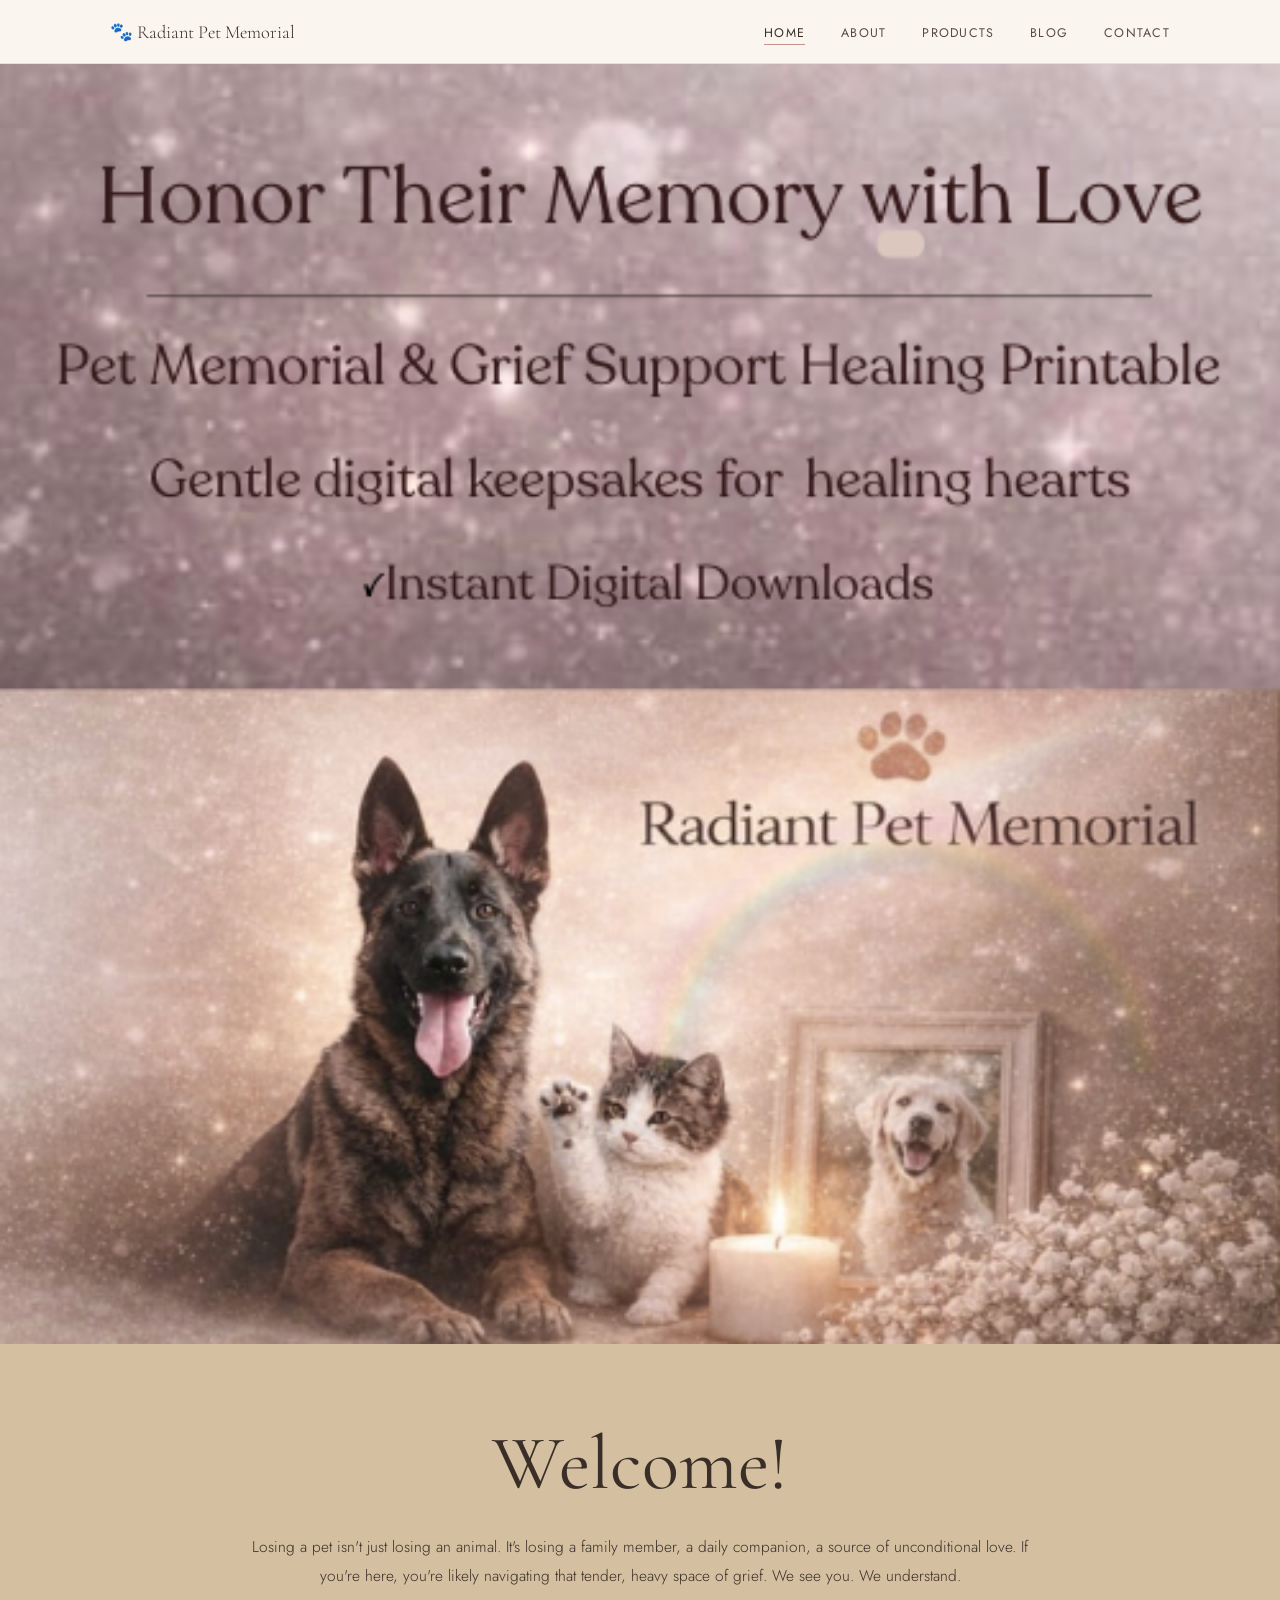
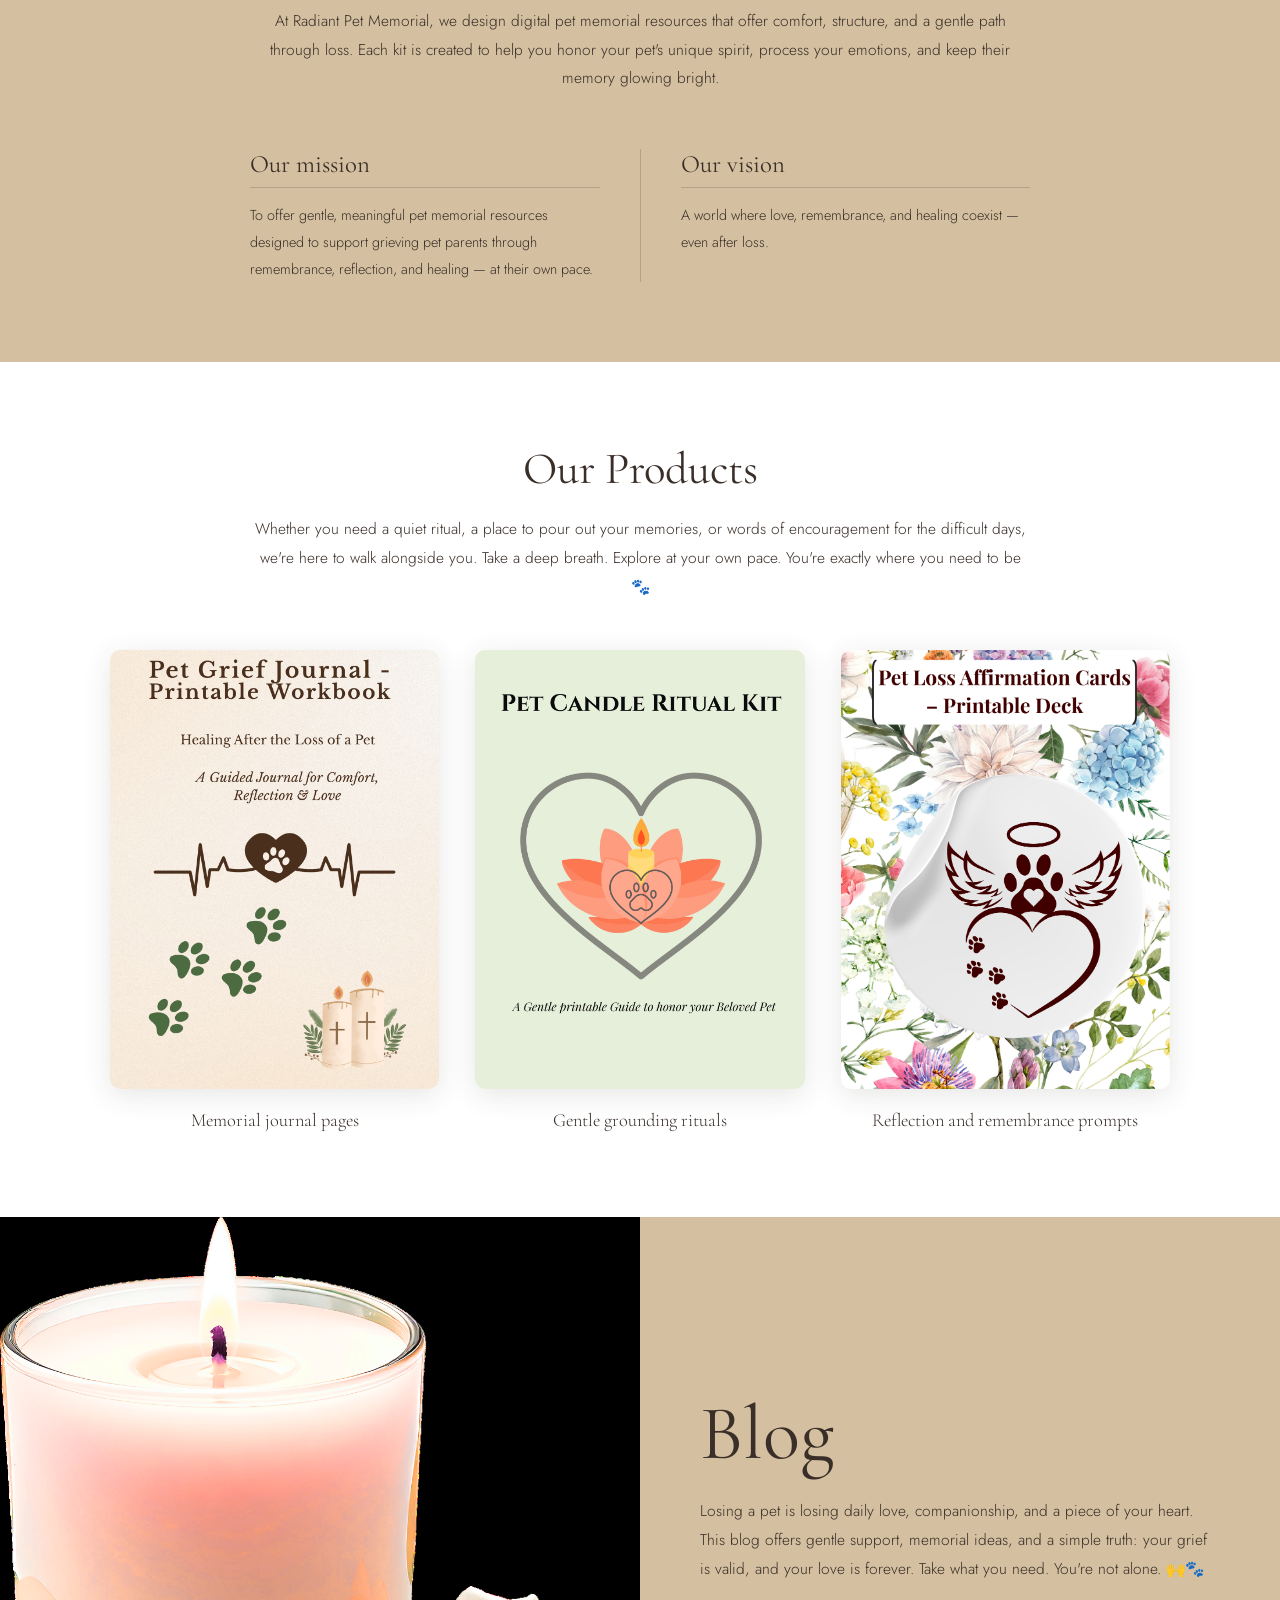
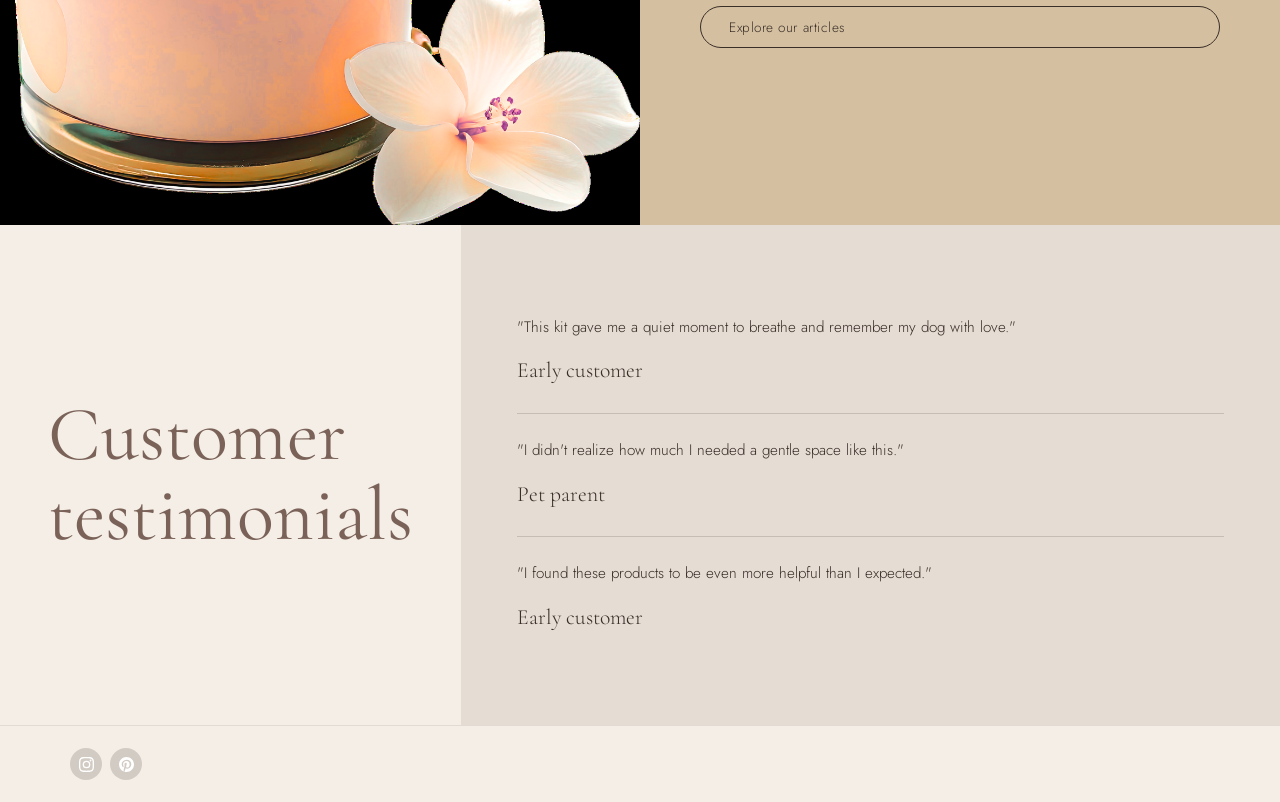
==== commit f90ba98f: "Remove footer nav and update Etsy links" ====
--- a/index.html
+++ b/index.html
@@ -781,7 +781,7 @@
           <hr class="faq-hr" />
           <div class="faq-item">
             <h3>What should I do if I need help with my order or have questions about this product?</h3>
-            <p>Send me a message on Etsy @ <a href="mailto:radiantpetmemorial@etsy.com">radiantpetmemorial@etsy.com</a> — I'm happy to answer any questions you have!</p>
+            <p>Visit me on Etsy @ <a href="https://radiantpetmemorial.etsy.com" target="_blank" rel="noopener">radiantpetmemorial.etsy.com</a> — I'm happy to answer any questions you have!</p>
             <button onclick="openNewsletter()" class="btn-newsletter">Subscribe to our newsletter</button>
           </div>
         </div>
@@ -829,18 +829,11 @@
     <!-- ========== FOOTER (shared) ========== -->
     <footer class="footer">
       <div class="footer-inner">
-        <nav class="footer-nav">
-          <a onclick="showPage('home')">Home</a>
-          <a onclick="showPage('about')">About</a>
-          <a onclick="showPage('products')">Products</a>
-          <a onclick="showPage('blog')">Blog</a>
-          <a onclick="showPage('contact')">Contact</a>
-        </nav>
         <div class="footer-social">
           <a href="https://www.instagram.com/radiantpetmemorial?igsh=MTEweGh0MDZ3ZXppZw==" target="_blank" rel="noopener" aria-label="Instagram" class="social-btn">
             <svg viewBox="0 0 24 24" fill="currentColor" width="15" height="15"><path d="M12 2.163c3.204 0 3.584.012 4.85.07 3.252.148 4.771 1.691 4.919 4.919.058 1.265.069 1.645.069 4.849 0 3.205-.012 3.584-.069 4.849-.149 3.225-1.664 4.771-4.919 4.919-1.266.058-1.644.07-4.85.07-3.204 0-3.584-.012-4.849-.07-3.26-.149-4.771-1.699-4.919-4.92-.058-1.265-.07-1.644-.07-4.849 0-3.204.013-3.583.07-4.849.149-3.227 1.664-4.771 4.919-4.919 1.266-.057 1.645-.069 4.849-.069zM12 0C8.741 0 8.333.014 7.053.072 2.695.272.273 2.69.073 7.052.014 8.333 0 8.741 0 12c0 3.259.014 3.668.072 4.948.2 4.358 2.618 6.78 6.98 6.98C8.333 23.986 8.741 24 12 24c3.259 0 3.668-.014 4.948-.072 4.354-.2 6.782-2.618 6.979-6.98.059-1.28.073-1.689.073-4.948 0-3.259-.014-3.667-.072-4.947-.196-4.354-2.617-6.78-6.979-6.98C15.668.014 15.259 0 12 0zm0 5.838a6.162 6.162 0 100 12.324 6.162 6.162 0 000-12.324zM12 16a4 4 0 110-8 4 4 0 010 8zm6.406-11.845a1.44 1.44 0 100 2.881 1.44 1.44 0 000-2.881z"/></svg>
           </a>
-          <a href="https://pin.it/HvTOtUVkY" target="_blank" rel="noopener" aria-label="Pinterest" class="social-btn">
+          <a href="https://radiantpetmemorial.etsy.com" target="_blank" rel="noopener" aria-label="Etsy" class="social-btn">
             <svg viewBox="0 0 24 24" fill="currentColor" width="15" height="15"><path d="M12 0C5.373 0 0 5.373 0 12c0 5.084 3.163 9.426 7.627 11.174-.105-.949-.2-2.405.042-3.441.218-.937 1.407-5.965 1.407-5.965s-.359-.719-.359-1.782c0-1.668.967-2.914 2.171-2.914 1.023 0 1.518.769 1.518 1.69 0 1.029-.655 2.568-.994 3.995-.283 1.194.599 2.169 1.777 2.169 2.133 0 3.772-2.249 3.772-5.495 0-2.873-2.064-4.882-5.012-4.882-3.414 0-5.418 2.561-5.418 5.207 0 1.031.397 2.138.893 2.738a.36.36 0 01.083.345l-.333 1.36c-.053.22-.174.267-.402.161-1.499-.698-2.436-2.889-2.436-4.649 0-3.785 2.75-7.262 7.929-7.262 4.163 0 7.398 2.967 7.398 6.931 0 4.136-2.607 7.464-6.227 7.464-1.216 0-2.359-.632-2.75-1.378l-.748 2.853c-.271 1.043-1.002 2.35-1.492 3.146C9.57 23.812 10.763 24 12 24c6.627 0 12-5.373 12-12S18.627 0 12 0z"/></svg>
           </a>
         </div>
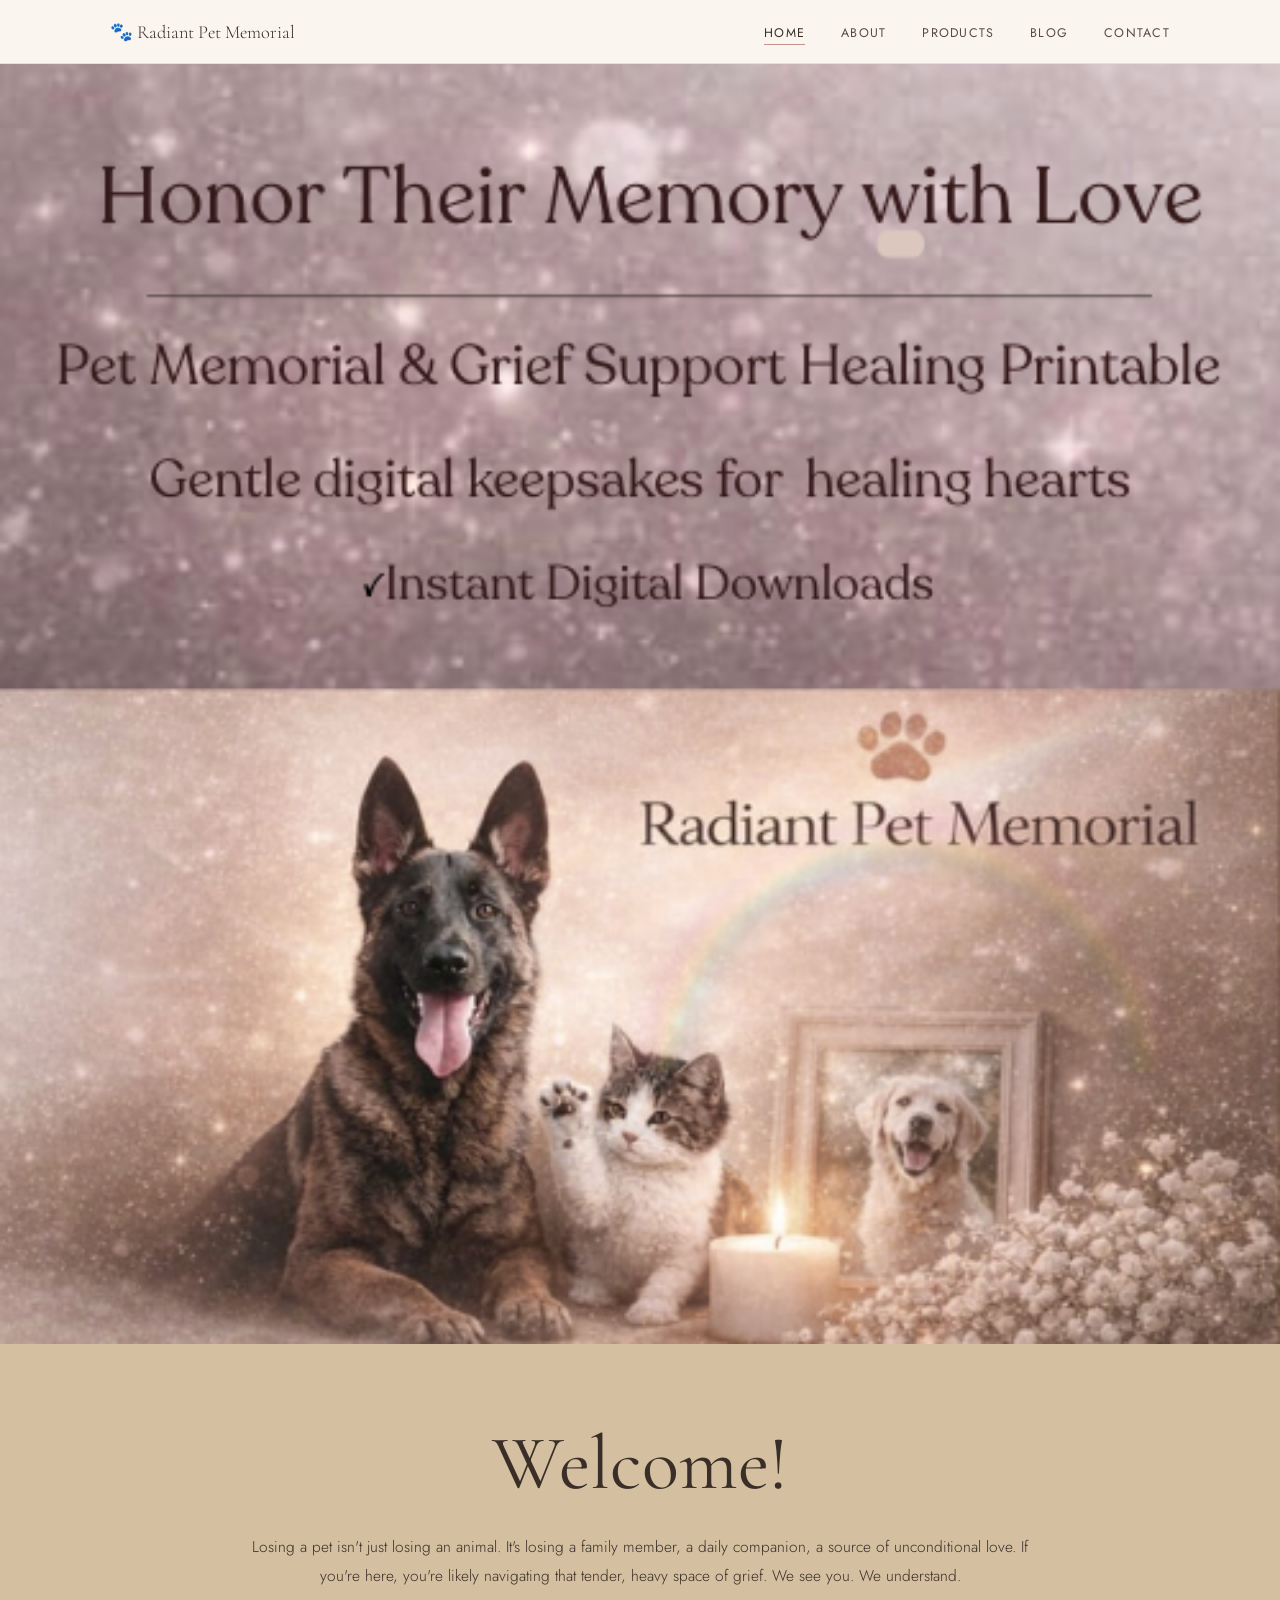
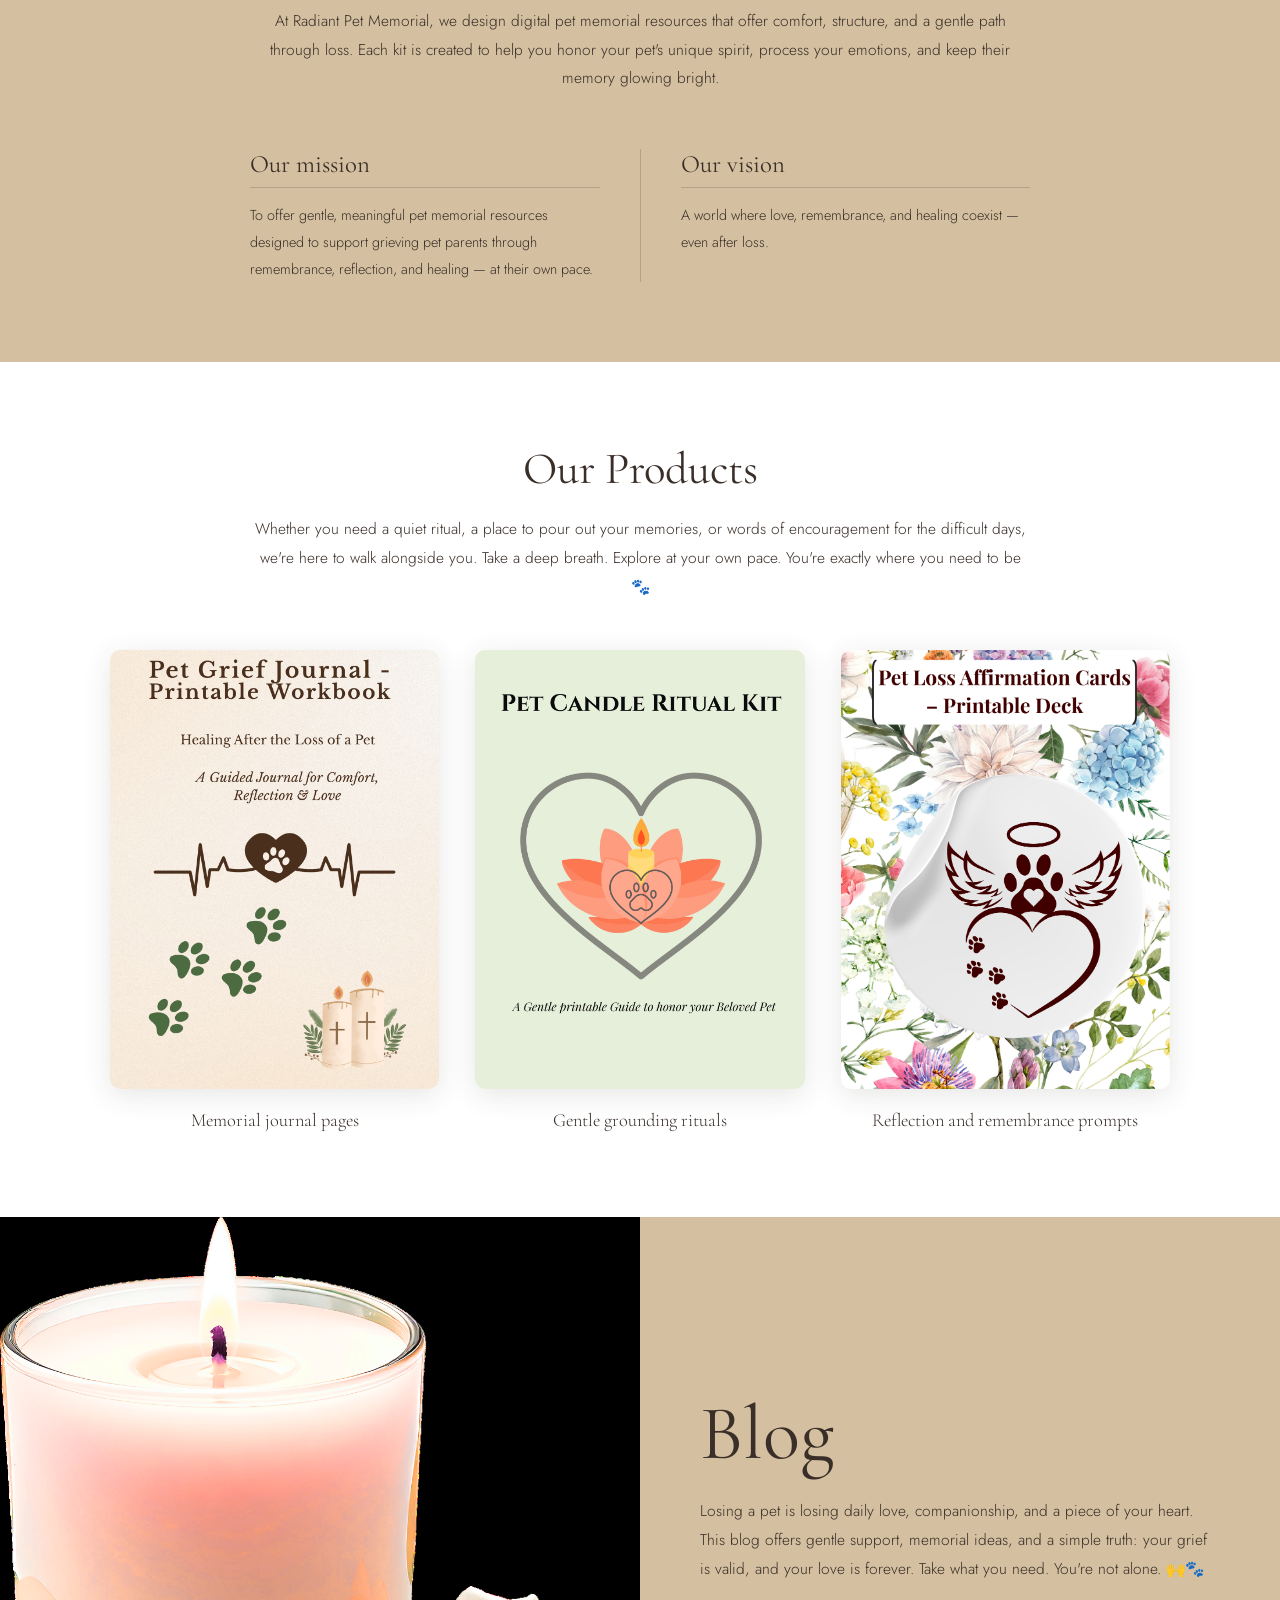
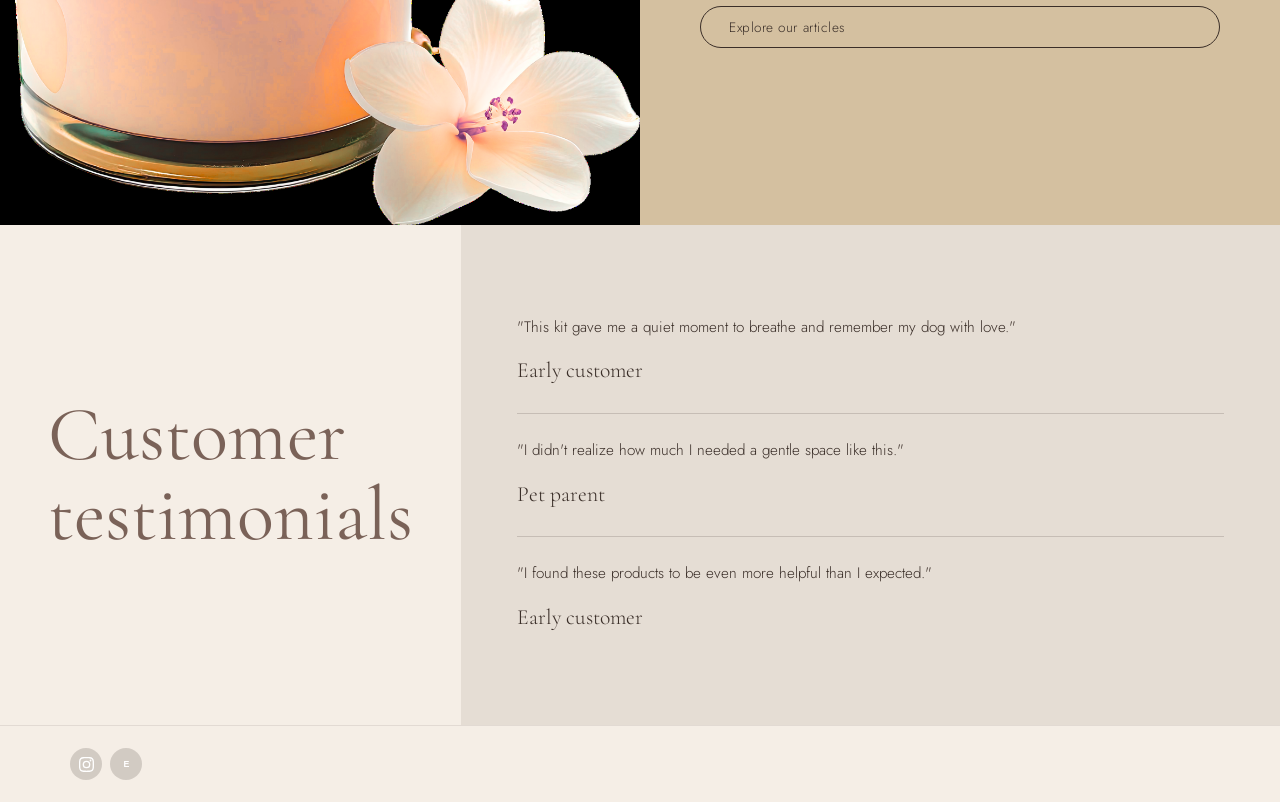
==== commit 53eab8c9: "Fix footer Etsy icon visibility" ====
--- a/index.html
+++ b/index.html
@@ -834,7 +834,7 @@
             <svg viewBox="0 0 24 24" fill="currentColor" width="15" height="15"><path d="M12 2.163c3.204 0 3.584.012 4.85.07 3.252.148 4.771 1.691 4.919 4.919.058 1.265.069 1.645.069 4.849 0 3.205-.012 3.584-.069 4.849-.149 3.225-1.664 4.771-4.919 4.919-1.266.058-1.644.07-4.85.07-3.204 0-3.584-.012-4.849-.07-3.26-.149-4.771-1.699-4.919-4.92-.058-1.265-.07-1.644-.07-4.849 0-3.204.013-3.583.07-4.849.149-3.227 1.664-4.771 4.919-4.919 1.266-.057 1.645-.069 4.849-.069zM12 0C8.741 0 8.333.014 7.053.072 2.695.272.273 2.69.073 7.052.014 8.333 0 8.741 0 12c0 3.259.014 3.668.072 4.948.2 4.358 2.618 6.78 6.98 6.98C8.333 23.986 8.741 24 12 24c3.259 0 3.668-.014 4.948-.072 4.354-.2 6.782-2.618 6.979-6.98.059-1.28.073-1.689.073-4.948 0-3.259-.014-3.667-.072-4.947-.196-4.354-2.617-6.78-6.979-6.98C15.668.014 15.259 0 12 0zm0 5.838a6.162 6.162 0 100 12.324 6.162 6.162 0 000-12.324zM12 16a4 4 0 110-8 4 4 0 010 8zm6.406-11.845a1.44 1.44 0 100 2.881 1.44 1.44 0 000-2.881z"/></svg>
           </a>
           <a href="https://radiantpetmemorial.etsy.com" target="_blank" rel="noopener" aria-label="Etsy" class="social-btn">
-            <svg viewBox="0 0 24 24" fill="currentColor" width="15" height="15"><path d="M12 0C5.373 0 0 5.373 0 12c0 5.084 3.163 9.426 7.627 11.174-.105-.949-.2-2.405.042-3.441.218-.937 1.407-5.965 1.407-5.965s-.359-.719-.359-1.782c0-1.668.967-2.914 2.171-2.914 1.023 0 1.518.769 1.518 1.69 0 1.029-.655 2.568-.994 3.995-.283 1.194.599 2.169 1.777 2.169 2.133 0 3.772-2.249 3.772-5.495 0-2.873-2.064-4.882-5.012-4.882-3.414 0-5.418 2.561-5.418 5.207 0 1.031.397 2.138.893 2.738a.36.36 0 01.083.345l-.333 1.36c-.053.22-.174.267-.402.161-1.499-.698-2.436-2.889-2.436-4.649 0-3.785 2.75-7.262 7.929-7.262 4.163 0 7.398 2.967 7.398 6.931 0 4.136-2.607 7.464-6.227 7.464-1.216 0-2.359-.632-2.75-1.378l-.748 2.853c-.271 1.043-1.002 2.35-1.492 3.146C9.57 23.812 10.763 24 12 24c6.627 0 12-5.373 12-12S18.627 0 12 0z"/></svg>
+            <svg viewBox="0 0 24 24" fill="currentColor" width="15" height="15" aria-hidden="true"><text x="12" y="16" text-anchor="middle" font-size="14" font-family="Arial, sans-serif" font-weight="700">E</text></svg>
           </a>
         </div>
       </div>
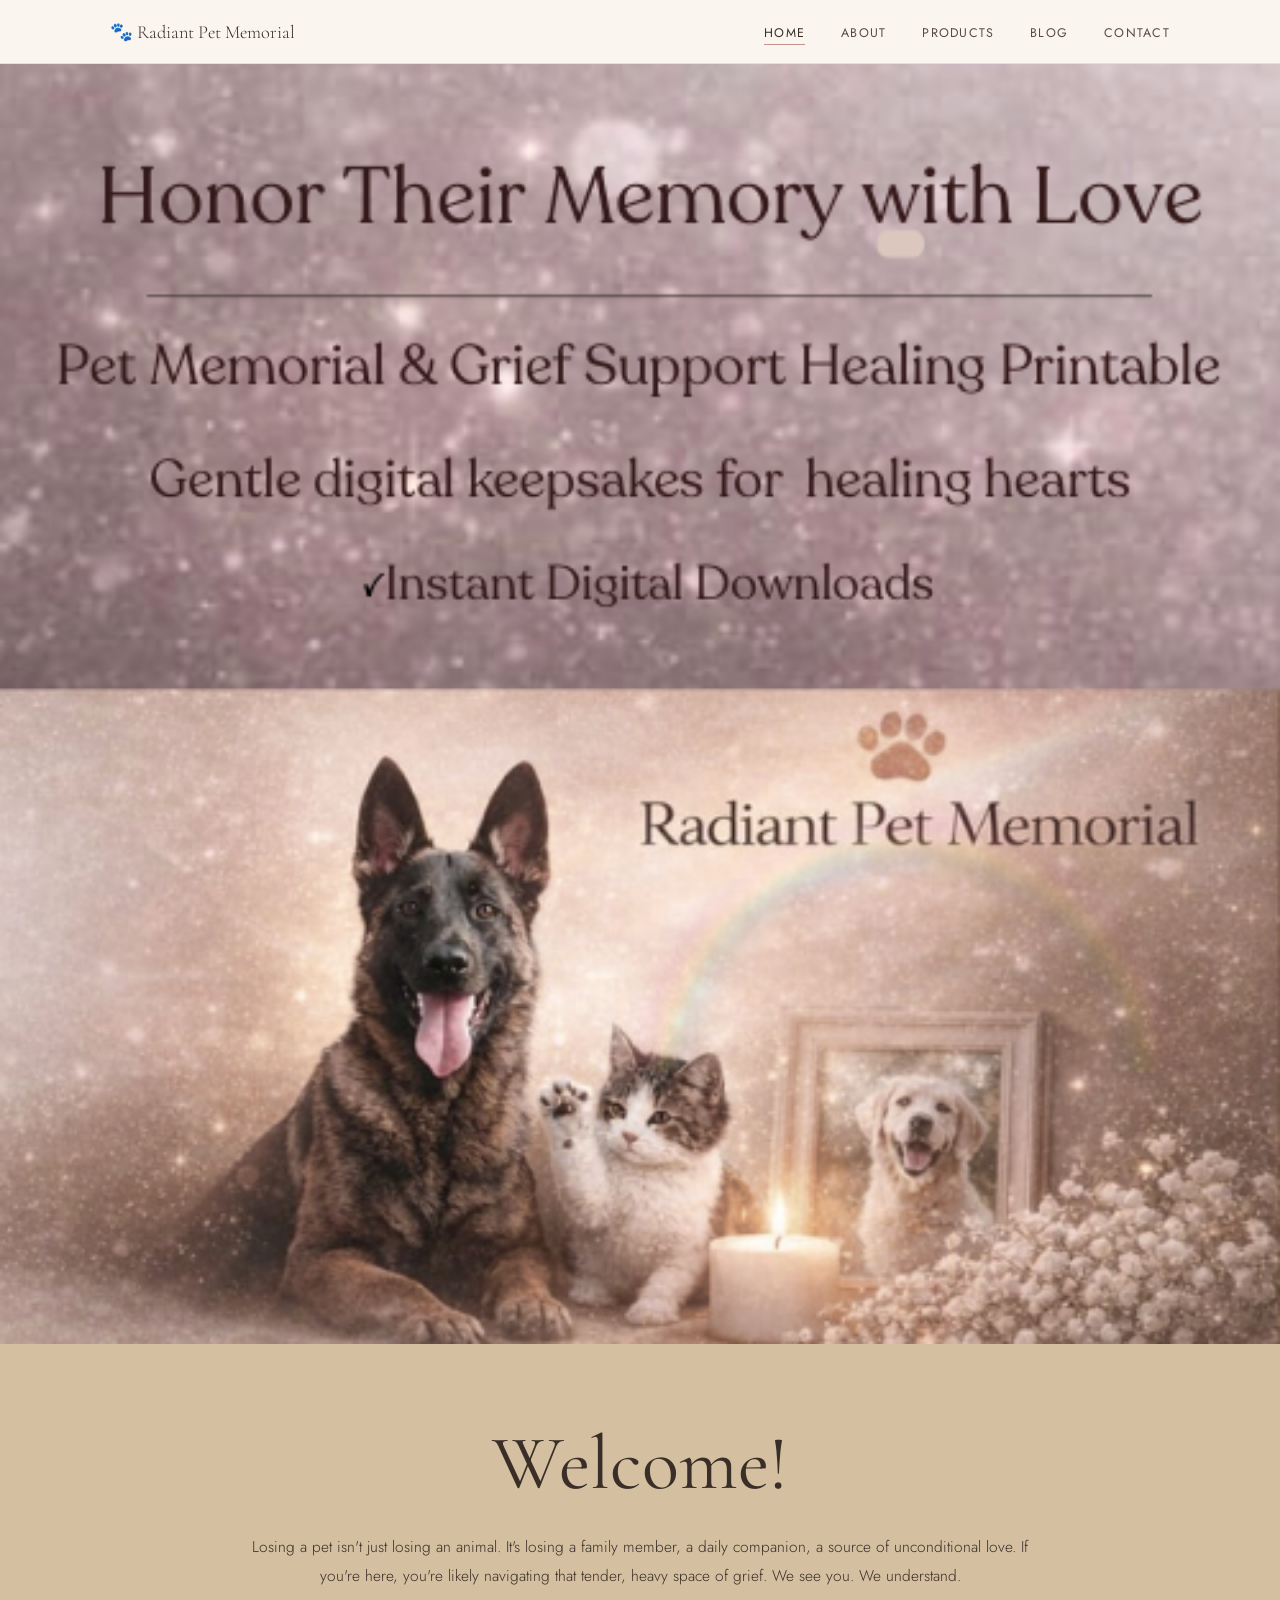
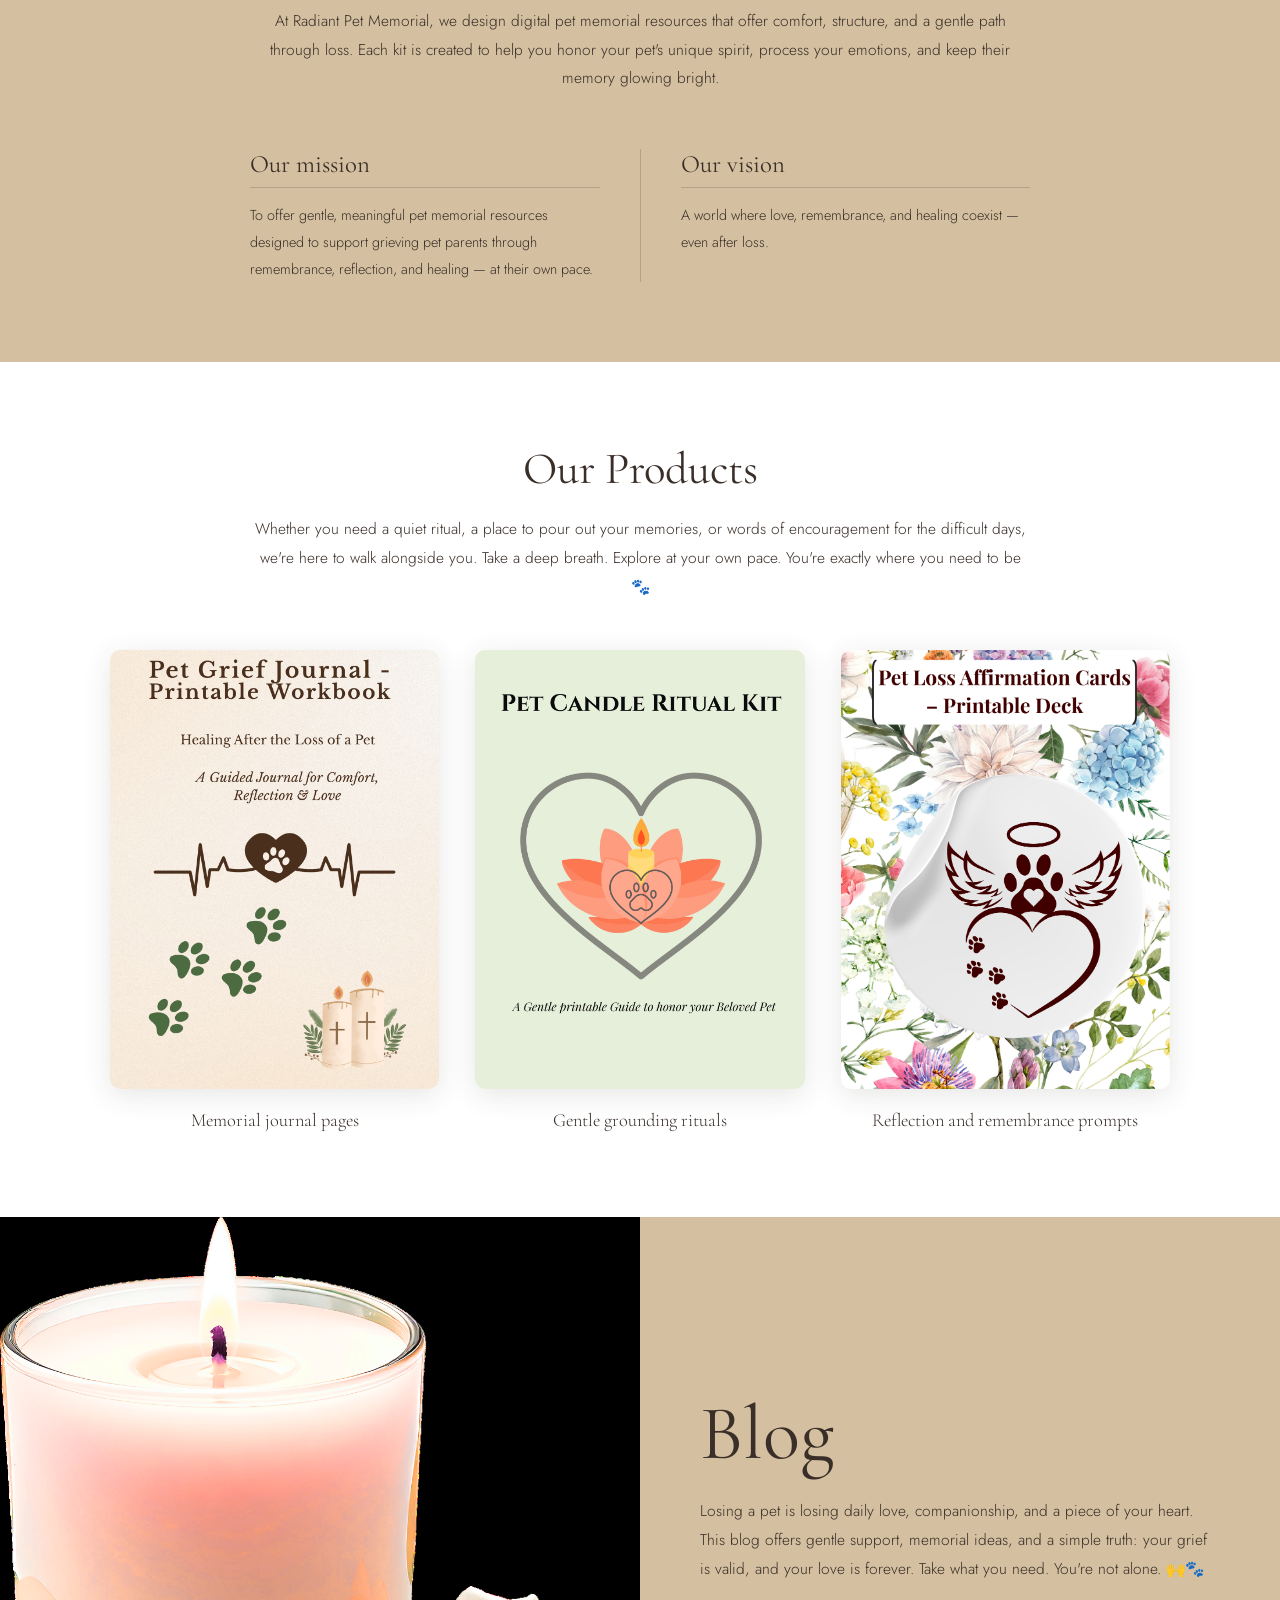
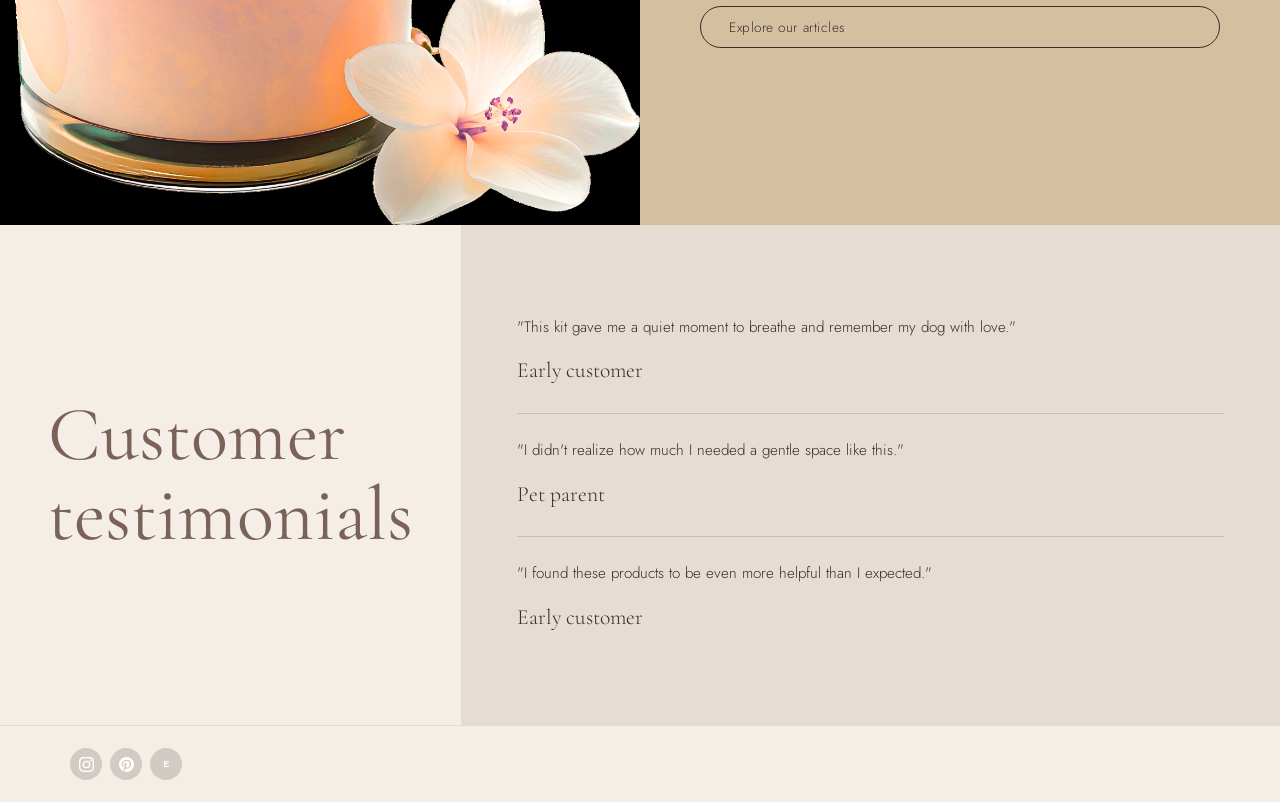
==== commit 0d85965f: "Restore Pinterest icon in footer alongside Etsy and Instagram" ====
--- a/index.html
+++ b/index.html
@@ -832,6 +832,9 @@
         <div class="footer-social">
           <a href="https://www.instagram.com/radiantpetmemorial?igsh=MTEweGh0MDZ3ZXppZw==" target="_blank" rel="noopener" aria-label="Instagram" class="social-btn">
             <svg viewBox="0 0 24 24" fill="currentColor" width="15" height="15"><path d="M12 2.163c3.204 0 3.584.012 4.85.07 3.252.148 4.771 1.691 4.919 4.919.058 1.265.069 1.645.069 4.849 0 3.205-.012 3.584-.069 4.849-.149 3.225-1.664 4.771-4.919 4.919-1.266.058-1.644.07-4.85.07-3.204 0-3.584-.012-4.849-.07-3.26-.149-4.771-1.699-4.919-4.92-.058-1.265-.07-1.644-.07-4.849 0-3.204.013-3.583.07-4.849.149-3.227 1.664-4.771 4.919-4.919 1.266-.057 1.645-.069 4.849-.069zM12 0C8.741 0 8.333.014 7.053.072 2.695.272.273 2.69.073 7.052.014 8.333 0 8.741 0 12c0 3.259.014 3.668.072 4.948.2 4.358 2.618 6.78 6.98 6.98C8.333 23.986 8.741 24 12 24c3.259 0 3.668-.014 4.948-.072 4.354-.2 6.782-2.618 6.979-6.98.059-1.28.073-1.689.073-4.948 0-3.259-.014-3.667-.072-4.947-.196-4.354-2.617-6.78-6.979-6.98C15.668.014 15.259 0 12 0zm0 5.838a6.162 6.162 0 100 12.324 6.162 6.162 0 000-12.324zM12 16a4 4 0 110-8 4 4 0 010 8zm6.406-11.845a1.44 1.44 0 100 2.881 1.44 1.44 0 000-2.881z"/></svg>
+          </a>
+          <a href="https://pin.it/HvTOtUVkY" target="_blank" rel="noopener" aria-label="Pinterest" class="social-btn">
+            <svg viewBox="0 0 24 24" fill="currentColor" width="15" height="15"><path d="M12 0C5.373 0 0 5.373 0 12c0 5.084 3.163 9.426 7.627 11.174-.105-.949-.2-2.405.042-3.441.218-.937 1.407-5.965 1.407-5.965s-.359-.719-.359-1.782c0-1.668.967-2.914 2.171-2.914 1.023 0 1.518.769 1.518 1.69 0 1.029-.655 2.568-.994 3.995-.283 1.194.599 2.169 1.777 2.169 2.133 0 3.772-2.249 3.772-5.495 0-2.873-2.064-4.882-5.012-4.882-3.414 0-5.418 2.561-5.418 5.207 0 1.031.397 2.138.893 2.738a.36.36 0 01.083.345l-.333 1.36c-.053.22-.174.267-.402.161-1.499-.698-2.436-2.889-2.436-4.649 0-3.785 2.75-7.262 7.929-7.262 4.163 0 7.398 2.967 7.398 6.931 0 4.136-2.607 7.464-6.227 7.464-1.216 0-2.359-.632-2.75-1.378l-.748 2.853c-.271 1.043-1.002 2.35-1.492 3.146C9.57 23.812 10.763 24 12 24c6.627 0 12-5.373 12-12S18.627 0 12 0z"/></svg>
           </a>
           <a href="https://radiantpetmemorial.etsy.com" target="_blank" rel="noopener" aria-label="Etsy" class="social-btn">
             <svg viewBox="0 0 24 24" fill="currentColor" width="15" height="15" aria-hidden="true"><text x="12" y="16" text-anchor="middle" font-size="14" font-family="Arial, sans-serif" font-weight="700">E</text></svg>
